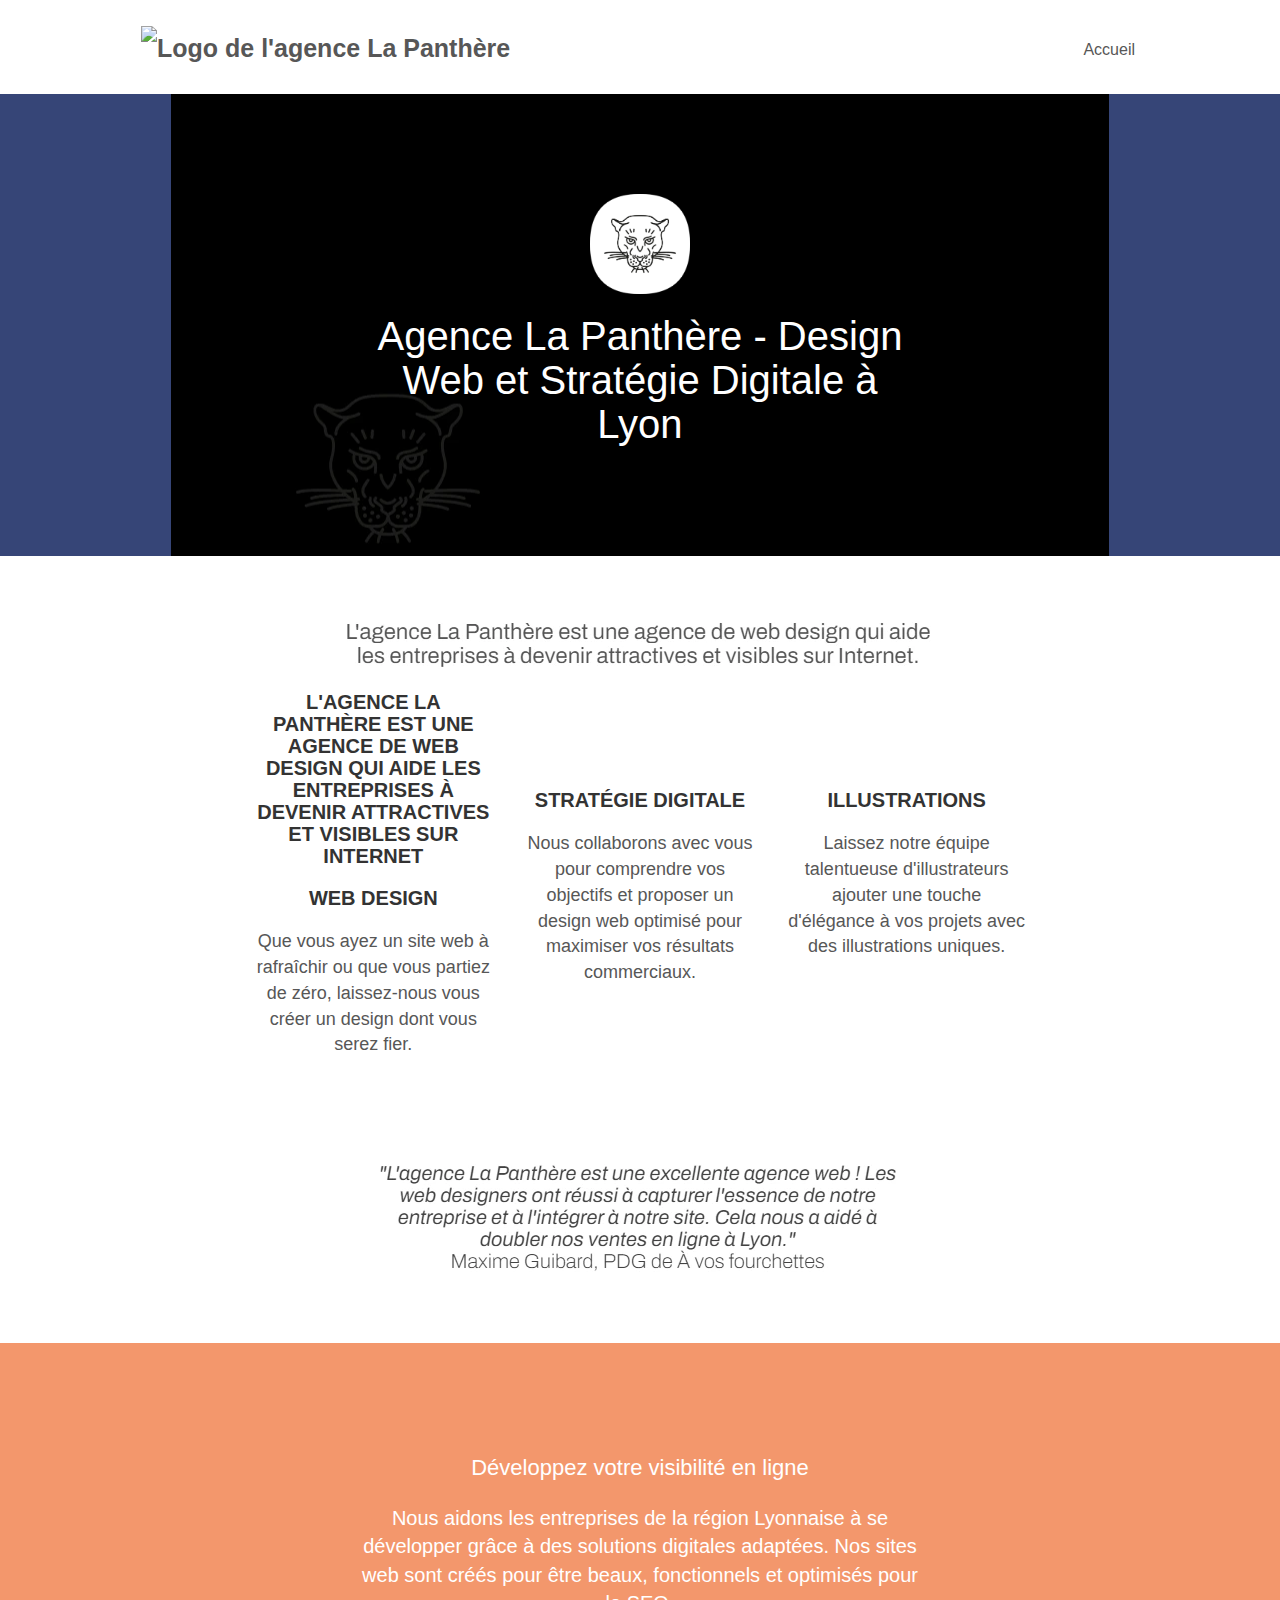
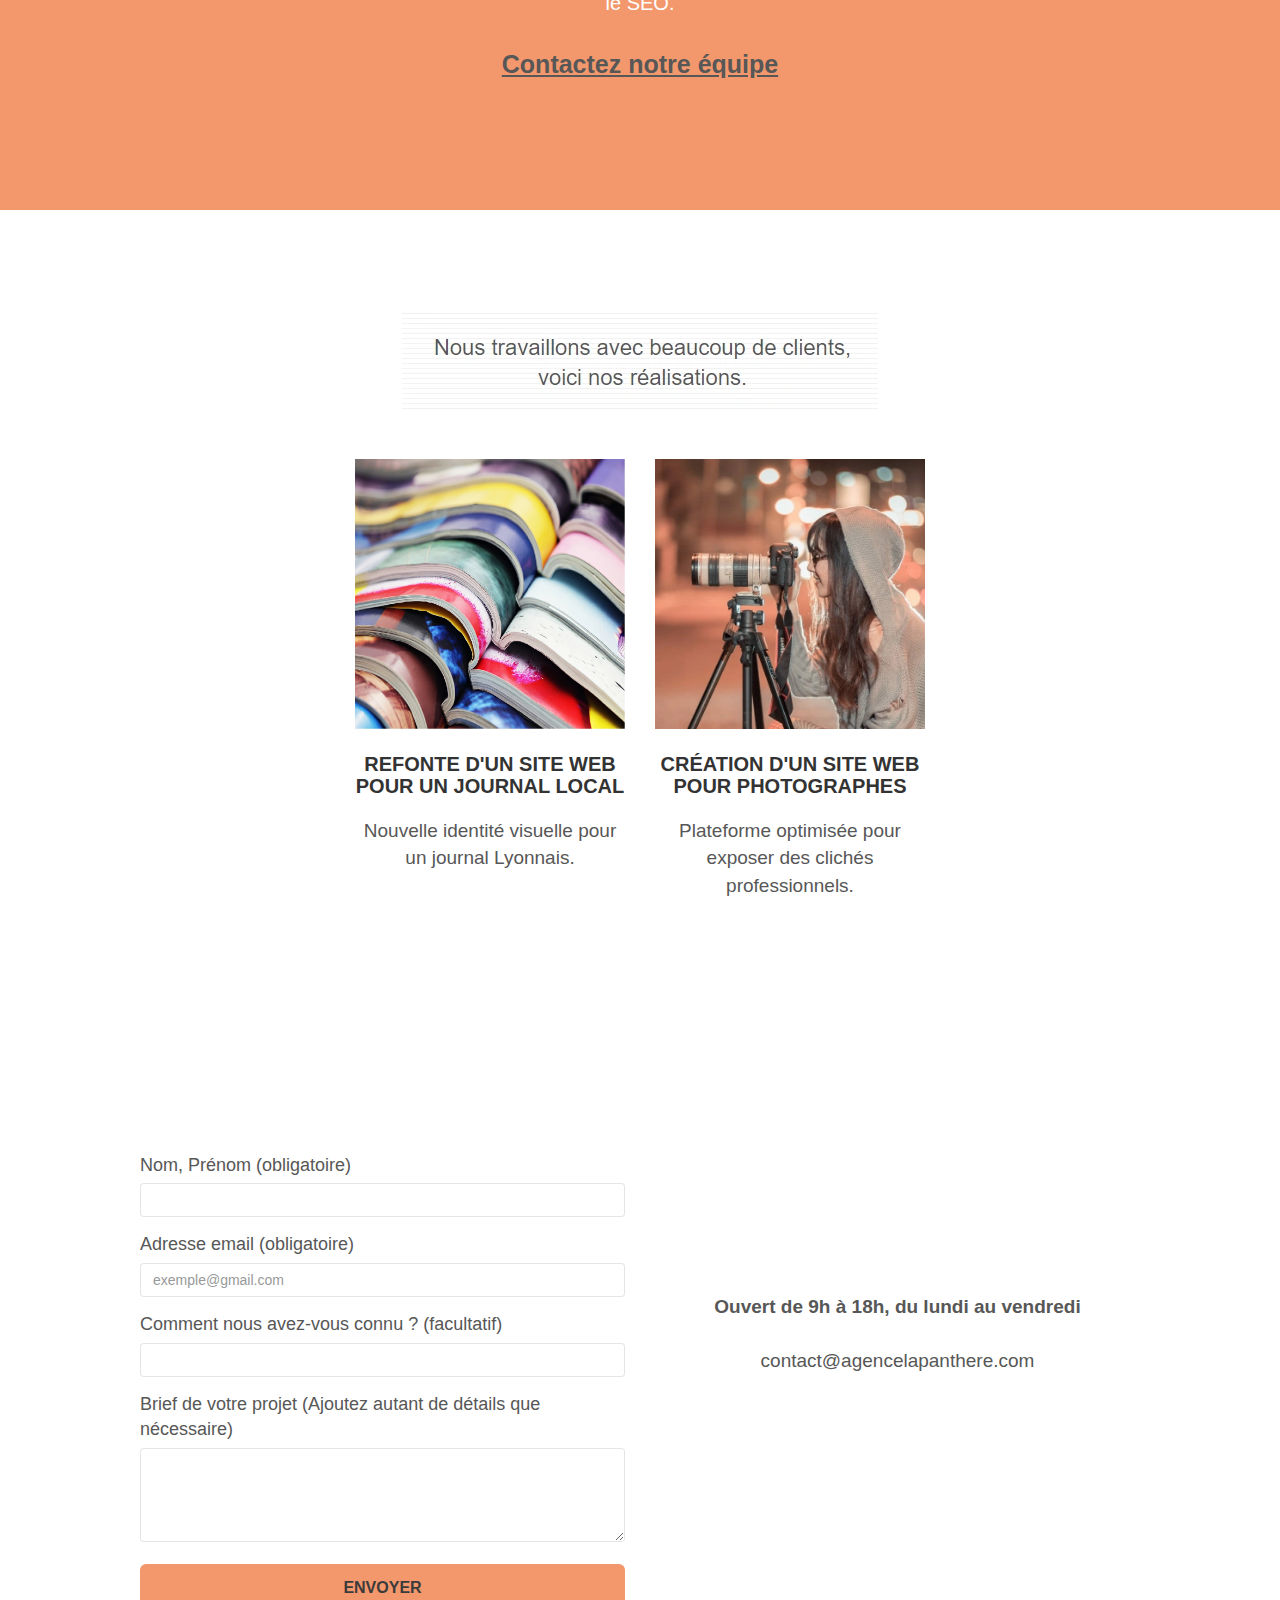
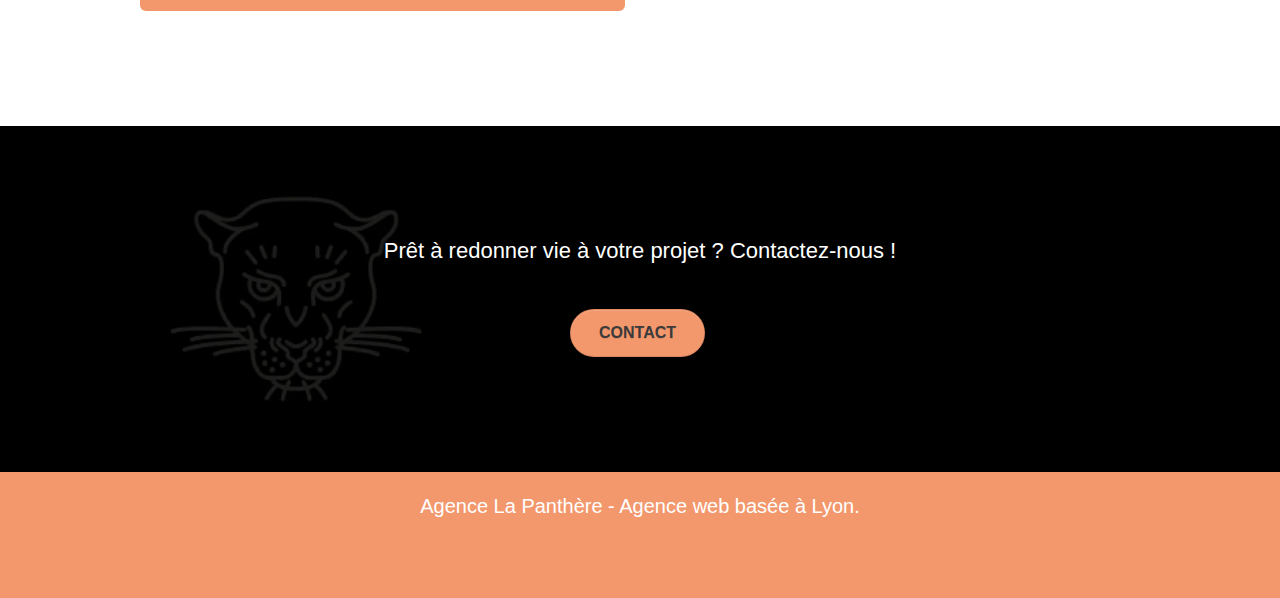
==== index.html @ 1d0b8274 "Update index.html" ====
<!doctype html>
<html lang="fr">
<head>
    <meta charset="utf-8">
    <meta name="keywords" content="web design, stratégie SEO, branding, UX/UI, création de sites web, agence web à Lyon">
    <meta name="description" content="Boostez votre visibilité en ligne avec l'agence La Panthère. Experts en web design, UX/UI et branding, nous créons des sites web sur mesure pour vous rendre attractif sur le web.">
    <meta name="viewport" content="width=device-width, initial-scale=1.0, viewport-fit=cover">
    <link rel="shortcut icon" type="image/png" href="favicon.png">

    
	<link rel="stylesheet" type="text/css" href="./css/bootstrap.css">
	<link rel="stylesheet" type="text/css" href="style.css">
	<link rel="stylesheet" type="text/css" href="./css/font-awesome.css">
	<link rel="stylesheet" type="text/css" href="./css/et-line.css">
	
    
	<script src="./js/jquery-2.1.0.js"></script>
	<script src="./js/bootstrap.js"></script>
	<script src="./js/blocs.js"></script>
	<script src="./js/jquery.touchSwipe.js" defer></script>
	<script src="./js/gmaps.js"></script>

    <title>Agence La Panthère - Design Web et Branding à Lyon | Stratégie SEO</title>

    <!-- Données structurées -->
    <script type="application/ld+json">
    {
      "@context": "https://schema.org",
      "@type": "Organization",
      "name": "Agence La Panthère",
      "url": "https://www.agencelapanthere.com",
      "logo": "https://www.agencelapanthere.com/logo.png",
      "sameAs": [
        "https://www.facebook.com/agencelapanthere",
        "https://www.twitter.com/agencelapanthere"
      ]
    }
    </script>

    <!-- Analytics -->

    <!-- Analytics END -->

</head>
<body>
<!-- Principal conteneur -->
<div class="page-container">
    
<!-- bloc-0 -->
<div class="bloc bgc-white l-bloc" id="bloc-0">
    <div class="container bloc-sm">
        <nav class="navbar row">
            <div class="navbar-header">
                <a class="navbar-brand" href="index.html">
                    <img src="img/agence-la-panthere-monochrome.svg" alt="Logo de l'agence La Panthère" height="40">
                </a>
                <button id="nav-toggle" type="button" class="ui-navbar-toggle navbar-toggle" data-toggle="collapse" data-target=".navbar-1" aria-label="Toggle navigation">
                    <span class="sr-only">Toggle navigation</span>
                    <span class="icon-bar"></span>
                    <span class="icon-bar"></span>
                    <span class="icon-bar"></span>
                </button>
            </div>
            <div class="collapse navbar-collapse navbar-1 special-dropdown-nav">
                <ul class="site-navigation nav navbar-nav">
                    <li><a href="index.html">Accueil</a></li>
                    <li></li>
                </ul>
            </div>
        </nav>
    </div>
</div>
<!-- bloc-0 END -->

<!-- bloc-1-presentation -->
<div class="bloc bgc-dark-slate-blue bg-banniere d-bloc bg-t-edge bloc-bg-texture texture-paper b-parallax" id="bloc-1-hero">
    <div class="container bloc-lg">
        <div class="row tight-width-whitespace">
            <div class="col-sm-12">
                <img src="img/logo.webp" class="center-block image-resize-mode" width="100" alt="Agence La Panthère, agence web paris, création logo paris">
                <h1 class="text-center hero-bloc-text tc-white">
                    Agence La Panthère - Design Web et Stratégie Digitale à Lyon
                </h1>
            </div>
        </div>
    </div>
</div>
<!-- bloc-1-presentation END -->

<!-- bloc-2-services -->
<div class="bloc bgc-white l-bloc" id="bloc-2-services">
    <div class="container bloc-md">
        <div class="row">
            <div class="col-sm-12 text-center">
                <img alt="agence web, web design lyon, stratégie digitale" src="img/title.webp">
            </div>
        </div>
        <div class="row voffset-lg med-width-whitespace">
            <div class="col-sm-4">
                <div class="text-center">
                     <h3 class="mg-md text-center">L'agence La Panthère est une agence de web design qui aide les entreprises à devenir attractives et visibles sur Internet</h3>
                </div>
                <h3 class="mg-md text-center">Web design</h3>
                <p class="text-center">
                    Que vous ayez un site web à rafraîchir ou que vous partiez de zéro, laissez-nous vous créer un design dont vous serez fier.
                </p>
            </div>
            <div class="col-sm-4">
                <div class="text-center">
                    <span class="et-icon-presentation sm-shadow icon-dark-slate-blue icons icon-lg"></span>
                </div>
                <h3 class="mg-md text-center">Stratégie Digitale</h3>
                <p class="text-center">
                    Nous collaborons avec vous pour comprendre vos objectifs et proposer un design web optimisé pour maximiser vos résultats commerciaux.
                </p>
            </div>
            <div class="col-sm-4">
                <div class="text-center">
                    <span class="et-icon-edit sm-shadow icon-dark-slate-blue icons icon-lg"></span>
                </div>
                <h3 class="mg-md text-center">Illustrations</h3>
                <p class="text-center">
                    Laissez notre équipe talentueuse d'illustrateurs ajouter une touche d'élégance à vos projets avec des illustrations uniques.
                </p>
            </div>
        </div>
        <div class="row voffset-lg voffset">
            <div class="col-xs-12 col-md-8 col-md-offset-2 text-center">
                <img alt="citation agence web design lyon" src="img/citation.webp">
            </div>
        </div>
    </div>
</div>
<!-- bloc-2-services END -->

<!-- bloc-3-what-i-do -->
<div class="bloc tc-white bgc-atomic-tangerine bg-presentation d-bloc bloc-bg-texture texture-paper b-parallax" id="bloc-3-what-i-do">
    <div class="container bloc-lg">
        <div class="row tight-width-whitespace black-background">
            <div class="col-sm-12">
                <h2 class="mg-md text-center tc-white">Développez votre visibilité en ligne</h2>
                <p class="text-center white">
                    Nous aidons les entreprises de la région Lyonnaise à se développer grâce à des solutions digitales adaptées. Nos sites web sont créés pour être beaux, fonctionnels et optimisés pour le SEO. <br><br><a class="ltc-white bold-link" href="contact-agence-web-lyon.html">Contactez notre équipe</a><br>
                </p>
            </div>
        </div>
    </div>
</div>
<!-- bloc-3-what-i-do END -->

<!-- bloc-4-portfolio -->
<div class="bloc bgc-white bg-repeat l-bloc" id="bloc-4-portfolio">
    <div class="container bloc-lg">
        <div class="row">
            <div class="col-sm-12 text-center">
                <img alt="web design lyon, stratégie web" src="img/title2.webp">
            </div>
        </div>
        <div class="row tight-width-whitespace portfolio-row">
            <div class="col-sm-6">
                <a href="#" data-lightbox="img/1.webp" data-gallery-id="gallery-1" data-caption="Refonte d'un site web pour un journal local" data-frame="snapshot-lb">
                    <img src="img/1.webp" alt="Refonte site web journal local Lyon" class="img-responsive portfolio-thumb">
                </a>
                <h3 class="mg-md text-center">Refonte d'un site web pour un journal local</h3>
                <p class="text-center">
                    Nouvelle identité visuelle pour un journal Lyonnais.
                </p>
            </div>
            <div class="col-sm-6">
                <a href="#" data-lightbox="img/2.webp" data-gallery-id="gallery-1" data-caption="Création d'un site web pour photographes" data-frame="snapshot-lb">
                    <img src="img/2.webp" class="img-responsive portfolio-thumb" alt="Création site web photographes Lyon">
                </a>
                <h3 class="mg-md text-center">Création d'un site web pour photographes</h3>
                <p class="text-center">
                    Plateforme optimisée pour exposer des clichés professionnels.
                </p>
            </div>
        </div>
    </div>
</div>
	<div class="bloc bgc-white l-bloc" id="bloc-7">
				<div class="container bloc-lg">
					<div class="row">
						<div class="col-sm-6">
							<form id="form_1">
								<div class="form-group">
									<label for="name">
										Nom, Prénom (obligatoire)
									</label>
									<input id="name" class="form-control" required />
								</div>
								<div class="form-group">
									<label for="email">
										Adresse email (obligatoire)
									</label>
									<input id="email" placeholder="exemple@gmail.com" class="form-control" type="email"
										required />
								</div>
								<div class="form-group">
									<label for="commentaires">
										Comment nous avez-vous connu ? (facultatif)
									</label>
									<input class="form-control" id="commentaires" type="text" required />
								</div>
								<div class="form-group">
									<label for="description_projet">
										Brief de votre projet (Ajoutez autant de détails que nécessaire)<br>
									</label><textarea id="description_projet" class="form-control" rows="4" cols="50"
										required></textarea>
								</div>
								<button class="bloc-button btn btn-lg btn-block cta-hero btn-atomic-tangerine"
									type="submit">
									Envoyer
								</button>
							</form>
						</div>
						<div class="col-sm-6">
							<p class="horaires">
								Ouvert de 9h à 18h, du lundi
								au vendredi<br><br> <a href="mailto:contact@agencelapanthere.com" class="mailto-fin">
									contact@agencelapanthere.com</a><br>
							</p>
						</div>
					</div>
				</div>
			</div>
		</main>
<!-- bloc-4-portfolio END -->

<!-- bloc-5-cta -->
<div class="bloc bgc-dark-slate-blue bg-banniere d-bloc bloc-bg-texture texture-paper" id="bloc-5-cta">
    <div class="container bloc-lg">
        <div class="row">
            <h2 class="mg-md text-center tc-white">Prêt à redonner vie à votre projet ? Contactez-nous !</h2>
            <div class="col-sm-12 text-center">
                <a href="contact-agence-web-lyon.html" class="btn btn-atomic-tangerine btn-clean btn-rd btn-lg cta-hero">Contact</a>
            </div>
        </div>
    </div>
</div>
<!-- bloc-5-cta END -->

<!-- Footer - bloc-8 -->
<div class="bloc bgc-atomic-tangerine d-bloc" id="bloc-8">
    <div class="container bloc-sm">
        <div class="row">
            <div class="col-sm-12">
                <p class="text-center white">
                    Agence La Panthère - Agence web basée à Lyon.<br>
                </p>
                <div class="row row-no-gutters social">
                    <div class="col-sm-3">
                        <div class="text-center">
                            <a class="social" href="https://twitter.com/agencelapanthere"><span class="fa fa-twitter icon-md"></span></a>
                        </div>
                    </div>
                    <div class="col-sm-3">
                        <div class="text-center">
                            <a class="social" href="https://www.facebook.com/agencelapanthere"><span class="fa fa-facebook icon-md"></span></a>
                        </div>
                    </div>
                    <div class="col-sm-3">
                        <div class="text-center">
                            <a class="social" href="https://www.instagram.com/agencelapanthere"><span class="fa fa-instagram icon-md"></span></a>
                        </div>
                    </div>
                    <div class="col-sm-3">
                        <div class="text-center">
                            <a class="social" href="https://www.dribbble.com/agencelapanthere"><span class="fa fa-dribbble icon-md"></span></a>
                        </div>
                    </div>
                </div>
            </div>
        </div>
    </div>
</div>
	
<!-- Footer - bloc-8 END -->

</div>
<!-- Principal conteneur END -->

</body>
</html>
---- style.css ----
body {
	margin: 0;
	padding: 0;
	background: #fff;
	overflow-x: hidden;
	-webkit-font-smoothing: antialiased;
	-moz-osx-font-smoothing: grayscale;
}

a,
button {
	transition: all 0.3s ease-in-out;
	outline: none !important;
}

a:hover {
	text-decoration: none;
	cursor: pointer;
}

.selector-for-some-widget {
	box-sizing: content-box;
}

.center-block {
	display: flex;
	justify-content: center;
	align-items: center;
}

#page-loading-blocs-notifaction {
	position: fixed;
	top: 0;
	bottom: 0;
	width: 100%;
	z-index: 100000;
	background: #ffffff url("img/pageload-spinner.gif") no-repeat center center;
}

.bloc {
	width: 100%;
	clear: both;
	background: 50% 50% no-repeat;
	padding: 0 50px;
	-webkit-background-size: cover;
	-moz-background-size: cover;
	-o-background-size: cover;
	background-size: cover;
	position: relative;
}

.bloc .container {
	padding-left: 0;
	padding-right: 0;
}

.bloc-lg {
	padding: 100px 50px;
}

.bloc-md {
	padding: 50px;
}

.bloc-sm {
	padding: 20px 50px;
}

.bg-center,
.bg-l-edge,
.bg-r-edge,
.bg-t-edge,
.bg-b-edge,
.bg-tl-edge,
.bg-bl-edge,
.bg-tr-edge,
.bg-br-edge,
.bg-repeat {
	-webkit-background-size: auto !important;
	-moz-background-size: auto !important;
	-o-background-size: auto !important;
	background-size: auto !important;
}

.bg-repeat {
	background: repeat;
}

.bg-t-edge {
	background: top no-repeat;
}

.bloc-bg-texture::before {
	content: "";
	background-size: 2px 2px;
	position: absolute;
	top: 0;
	bottom: 0;
	left: 0;
	right: 0;
}

.texture-paper::before {
	background: url("img/texture-paper.png");
	background-size: 280px 280px;
}

.b-parallax {
	background-attachment: fixed;
}

.d-bloc {
	color: rgba(255, 255, 255, 0.7);
}

.d-bloc button:hover {
	color: rgba(255, 255, 255, 0.9);
}

.d-bloc .icon-round,
.d-bloc .icon-square,
.d-bloc .icon-rounded,
.d-bloc .icon-semi-rounded-a,
.d-bloc .icon-semi-rounded-b {
	border-color: rgba(255, 255, 255, 0.9);
}

.d-bloc .divider-h span {
	border-color: rgba(255, 255, 255, 0.2);
}

.d-bloc .a-btn,
.d-bloc .navbar a,
.d-bloc .navbar-brand,
.d-bloc a .icon-sm,
.d-bloc a .icon-md,
.d-bloc a .icon-lg,
.d-bloc a .icon-xl,
.d-bloc h1 a,
.d-bloc h2 a,
.d-bloc h3 a,
.d-bloc h4 a,
.d-bloc h5 a,
.d-bloc h6 a,
.d-bloc p a {
	color: rgba(80, 60, 51, 1);
}

.d-bloc .a-btn:hover,
.d-bloc .navbar a:hover,
.d-bloc .navbar-brand:hover,
.d-bloc a:hover .icon-sm,
.d-bloc a:hover .icon-md,
.d-bloc a:hover .icon-lg,
.d-bloc a:hover .icon-xl,
.d-bloc h1 a:hover,
.d-bloc h2 a:hover,
.d-bloc h3 a:hover,
.d-bloc h4 a:hover,
.d-bloc h5 a:hover,
.d-bloc h6 a:hover,
.d-bloc p a:hover {
	color: rgba(255, 255, 255, 1);
}

.d-bloc .navbar-toggle .icon-bar {
	background: rgba(255, 255, 255, 1);
}

.d-bloc .btn-wire,
.d-bloc .btn-wire:hover {
	color: rgba(255, 255, 255, 1);
	border-color: rgba(255, 255, 255, 1);
}

.d-bloc .panel {
	color: rgba(0, 0, 0, 0.5);
}

.d-bloc .panel button:hover {
	color: rgba(0, 0, 0, 0.7);
}

.d-bloc .panel icon {
	border-color: rgba(0, 0, 0, 0.7);
}

.d-bloc .panel .divider-h span {
	border-color: rgba(0, 0, 0, 0.1);
}

.d-bloc .panel .a-btn {
	color: rgba(0, 0, 0, 0.6);
}

.d-bloc .panel .a-btn:hover {
	color: rgba(0, 0, 0, 1);
}

.d-bloc .panel .btn-wire,
.d-bloc .panel .btn-wire:hover {
	color: rgba(0, 0, 0, 0.7);
	border-color: rgba(0, 0, 0, 0.3);
}

.d-bloc .panel,
.l-bloc {
	color: rgba(0, 0, 0, 0.5);
}

.d-bloc .panel button:hover,
.l-bloc button:hover {
	color: rgba(0, 0, 0, 0.7);
}

.l-bloc .icon-round,
.l-bloc .icon-square,
.l-bloc .icon-rounded,
.l-bloc .icon-semi-rounded-a,
.l-bloc .icon-semi-rounded-b {
	border-color: rgba(0, 0, 0, 0.7);
}

.d-bloc .panel .divider-h span,
.l-bloc .divider-h span {
	border-color: rgba(0, 0, 0, 0.1);
}

.d-bloc .panel .a-btn,
.l-bloc .a-btn,
.l-bloc .navbar a,
.l-bloc .navbar-brand,
.l-bloc a .icon-sm,
.l-bloc a .icon-md,
.l-bloc a .icon-lg,
.l-bloc a .icon-xl,
.l-bloc h1 a,
.l-bloc h2 a,
.l-bloc h3 a,
.l-bloc h4 a,
.l-bloc h5 a,
.l-bloc h6 a,
.l-bloc p a {
	color: rgba(0, 0, 0, 0.6);
}

.d-bloc .panel .a-btn:hover,
.l-bloc .a-btn:hover,
.l-bloc .navbar a:hover,
.l-bloc .navbar-brand:hover,
.l-bloc a:hover .icon-sm,
.l-bloc a:hover .icon-md,
.l-bloc a:hover .icon-lg,
.l-bloc a:hover .icon-xl,
.l-bloc h1 a:hover,
.l-bloc h2 a:hover,
.l-bloc h3 a:hover,
.l-bloc h4 a:hover,
.l-bloc h5 a:hover,
.l-bloc h6 a:hover,
.l-bloc p a:hover {
	color: rgba(0, 0, 0, 1);
}

.l-bloc .navbar-toggle .icon-bar {
	color: rgba(0, 0, 0, 0.6);
}

.d-bloc .panel .btn-wire,
.d-bloc .panel .btn-wire:hover,
.l-bloc .btn-wire,
.l-bloc .btn-wire:hover {
	color: rgba(0, 0, 0, 0.7);
	border-color: rgba(0, 0, 0, 0.3);
}

.voffset {
	margin-top: 30px;
}

.voffset-lg {
	margin-top: 80px;
}

.row-no-gutters {
	margin-right: 0;
	margin-left: 0;
}

.row.row-no-gutters > [class^="col-"],
.row.row-no-gutters > [class*=" col-"] {
	padding-right: 0;
	padding-left: 0;
}

#bloc-1-hero h1 {
	font-size: 40px;
}

.navbar {
	margin-bottom: 0;
	z-index: 1;
}

.navbar-brand {
	height: auto;
	padding: 3px 15px;
	font-size: 25px;
	font-weight: normal;
	font-weight: 600;
	line-height: 44px;
}

.navbar-brand img {
	max-height: 200px;
	margin: 0 5px 0 0;
	display: inline;
}

.navbar-brand img[src$="svg"] {
	min-width: 100px;
}

.nav-center .navbar-brand img {
	margin: 0;
}

.navbar .nav {
	padding-top: 2px;
	margin-right: -16px;
	float: right;
	z-index: 1;
}

.nav > li {
	float: left;
	margin-top: 4px;
	font-size: 16px;
}

.navbar-nav .open .dropdown-menu > li > a {
	text-align: inherit;
}

.nav > li a:hover,
.nav > li a:focus {
	background: transparent;
}

.navbar-toggle {
	margin: 10px 10px 0 0;
	border: 0px;
}

.navbar-toggle:hover {
	background: transparent !important;
}

.navbar-toggle .icon-bar {
	background-color: rgba(0, 0, 0, 0.5);
	width: 26px;
}

.nav-invert .navbar .nav {
	float: left;
}

.nav-invert .navbar-header,
.nav-invert .navbar-brand {
	float: right;
	position: relative;
	z-index: 2;
}

@media (min-width: 768px) {
	.site-navigation {
		position: absolute;
		top: 50%;
		right: 20px;
		transform: translate(0, -50%);
		-webkit-transform: translateY(-50%);
	}
	.nav > li .dropdown-menu a,
	.nav > li .dropdown-menu a:hover {
		color: #484848;
	}
	.nav-invert .site-navigation {
		left: 0;
		right: 0;
	}
	.nav-center {
		text-align: center;
	}
	.nav-center .navbar-header {
		width: 100%;
	}
	.nav-center .navbar-header,
	.nav-center .navbar-brand,
	.nav-center .nav > li {
		float: none;
		display: inline-block;
	}
	.nav-center .site-navigation {
		position: relative;
		width: 100%;
		right: 0;
		margin-right: 0px;
		margin-top: 20px;
	}
	.nav-center.mini-nav .navbar-toggle {
		float: none;
		margin: 10px auto 0;
	}
}

.nav > li > .dropdown a {
	background: none !important;
	display: block;
	padding: 14px 15px;
}

nav .caret {
	margin: 0 5px;
}

.dropdown-menu .dropdown-menu {
	top: -8px;
	left: 100%;
}

.dropdown-menu .dropmenu-flow-right {
	top: 100%;
	left: 0;
	margin-left: -1px;
	border-top-left-radius: 0;
	border-top-right-radius: 0;
}

.dropdown-menu .dropdown span {
	border: 4px solid black;
	border-top-color: transparent;
	border-right-color: transparent;
	border-bottom-color: transparent;
	margin: 6px -5px 0 0 !important;
	float: right;
}

.mg-md {
	margin-top: 10px;
	margin-bottom: 20px;
}

.mg-lg {
	margin-top: 10px;
	margin-bottom: 40px;
}

.btn {
	margin: 0 5px 15px 0;
}

.btn.pull-right {
	margin: 0 0 5px 5px;
}

.btn-d,
.btn-d:hover,
.btn-d:focus {
	color: #fff;
	background: rgba(0, 0, 0, 0.3);
}

button {
	outline: none !important;
}

.btn-rd {
	border-radius: 40px;
}

.btn-clean {
	border: 1px solid rgba(0, 0, 0, 0.08);
	border-bottom-color: rgba(0, 0, 0, 0.1);
	text-shadow: 0 1px 0 rgba(0, 0, 1, 0.1);
	box-shadow: 0 1px 3px rgba(0, 0, 1, 0.25),
		inset 0 1px 0 0 rgba(255, 255, 255, 0.15);
}

.icon-md {
	font-size: 30px !important;
}

.icon-lg {
	font-size: 60px !important;
}

.sm-shadow {
	text-shadow: 0 1px 2px rgba(0, 0, 0, 0.3);
}

.panel-sq,
.panel-sq .panel-heading,
.panel-sq .panel-footer {
	border-radius: 0;
}

.panel-rd {
	border-radius: 30px;
}

.panel-rd .panel-heading {
	border-radius: 29px 29px 0 0;
}

.panel-rd .panel-footer {
	border-radius: 0 0 29px 29px;
}

.form-control {
	border-color: rgba(0, 0, 0, 0.1);
	box-shadow: none;
}

.scrollToTop {
	width: 40px;
	height: 40px;
	position: fixed;
	bottom: 20px;
	right: 20px;
	opacity: 0;
	z-index: 500;
	transition: all 0.3s ease-in-out;
}

.scrollToTop span {
	margin-top: 6px;
}

.showScrollTop {
	font-size: 14px;
	opacity: 1;
}

a[data-lightbox] {
	position: relative;
	display: block;
	text-align: center;
}

a[data-lightbox]:hover::before {
	content: "+";
	font-family: "HelveticaNeue-Light", "Helvetica Neue Light", "Helvetica Neue",
		Helvetica, Arial;
	font-size: 30px;
	width: 50px;
	height: 50px;
	margin-left: -25px;
	border-radius: 50%;
	background: rgba(0, 0, 0, 0.6);
	color: #fff;
	font-weight: 100;
	z-index: 1;
	position: absolute;
	top: 50%;
	left: 50%;
	transform: translateY(-50%);
	-webkit-transform: translateY(-50%);
}

a[data-lightbox]:hover img {
	opacity: 0.6;
	-webkit-animation-fill-mode: none;
	animation-fill-mode: none;
}

#lightbox-modal {
	display: flex;
	align-items: center;
}

#lightbox-modal .modal-dialog {
	width: 90%;
	max-width: 900px;
	margin: 0 auto 0;
}

#lightbox-modal .modal-dialog img {
	max-height: 90vh;
	width: 275px;
	height: 275px;
	margin: 0 auto;
}

.lightbox-caption {
	padding: 20px;
	color: #fff;
	background: rgba(0, 0, 0, 0.5);
	position: absolute;
	left: 15px;
	right: 15px;
	bottom: 5px;
}

.close-lightbox {
	color: #fff;
	font-size: 30px;
	position: absolute;
	top: 20px;
	right: 20px;
	z-index: 20;
	background: rgba(0, 0, 0, 0.5);
	border: none;
	line-height: 30px;
	padding: 0 9px 5px;
	opacity: 0.3;
}

.close-lightbox:hover,
.next-lightbox:hover,
.prev-lightbox:hover {
	opacity: 1;
	color: #fff;
}

.next-lightbox,
.prev-lightbox {
	font-size: 24px;
	color: rgba(255, 255, 255, 0.9);
	background: rgba(0, 0, 0, 0.5);
	transition: all 0.2s ease-in-out;
	position: absolute;
	top: 45%;
	z-index: 1;
	opacity: 0.4;
}

.next-lightbox {
	padding: 6px 13px 1px 10px;
	right: 13px;
}

.prev-lightbox {
	padding: 6px 13px 1px 10px;
	left: 13px;
}

.snapshot-lb .modal-body {
	padding-bottom: 45px;
}

.snapshot-lb .lightbox-caption {
	padding: 0;
	text-align: center;
	color: rgba(0, 0, 0, 0.5);
	background: none;
}

h1,
h2,
h3,
h4,
h5,
h6,
p,
label,
.btn,
a {
	font-family: "helvetica";
	font-weight: 400;
	color: #575757 !important;
}

.container {
	max-width: 1000px;
}

.hero-bloc-text {
	font-size: 38px;
}

.hero-bloc-text-sub {
	font-size: 36px;
}

.statement-bloc-text {
	line-height: 26px;
	font-style: italic;
	font-size: 20px;
	text-align: center;
	font-weight: lighter;
	max-width: 520px;
	margin: auto auto auto auto;
}

p {
	font-size: 18px;
}

.col-sm-6 p {
	font-size: 19px;
	text-align: center;
}

.col-sm-6 a:focus {
	border: 4px solid #f3976c;
	box-shadow: 5px 5px 5px #f3976c;
}

.col-sm-12 p {
	padding-bottom: 18px;
}

.col-sm-12 a:focus {
	border: 4px solid #000000;
	border-radius: 10px;
	box-shadow: 5px 5px 5px #000000;
}

.article-presse {
	font-size: 20px;
	font-style: italic;
	line-height: 20px;
	width: 80%;
	text-align: center;
	margin: auto;
}
.auteur-article {
	width: 70%;
	text-align: center;
	margin: auto;
}

.tight-width-whitespace {
	max-width: 600px;
	margin: auto auto auto auto;
}

.h1 {
	font-size: 27px;
	font-family: "Open Sans";
}

.cta-hero {
	margin-top: 22px;
	color: #ffffff !important;
	text-transform: uppercase;
	padding: 12px 28px 12px 28px;
	font-size: 16px;
	font-weight: 700;
}

.twitter,
.facebook,
.dribbble,
.instagram {
	display: flex;
	justify-content: center;
	align-items: center;
	flex-direction: column;
	margin: 14px auto;
}

h2 {
	font-size: 22px;
	line-height: 1.4em;
}

h3 {
	font-size: 20px;
	text-transform: uppercase;
	font-weight: 700;
	color: #333333 !important;
}

.med-width-whitespace {
	max-width: 800px;
	margin: auto auto auto auto;
	box-shadow: 0px 0px 0px #000000;
}

h1 {
	color: #333333 !important;
}

h4 {
	color: #333333 !important;
}

.icons {
	margin-bottom: 14px;
	margin-top: 24px;
}

.white {
	color: #ffffff !important;
}

.black {
	color: #000000 !important;
}

.dark_grey {
	color: #333333 !important;
}

.intro-rea {
	font-size: 20px;
}

.portfolio-thumb {
	margin: auto;
	margin-bottom: 24px;
}

.portfolio-row {
	margin-bottom: 44px;
	margin-top: 50px;
}

.avatar {
	box-shadow: 0px 4px 9px rgba(0, 0, 0, 0.3);
}

.bold-link {
	font-weight: 900;
	font-size: 25px;
	text-decoration: underline !important;
}

.bgc-white {
	background-color: #ffffff;
}

.bgc-dark-slate-blue {
	background-color: #364577;
}

.bgc-atomic-tangerine {
	background-color: #f3976c;
}

.tc-white {
	color: #ffffff !important;
}

.tc-black {
	color: #000000 !important;
}

.btn-atomic-tangerine {
	background: #f3976c;
	color: #3b3b3b !important;
}

.btn-atomic-tangerine:hover {
	background: #c27956 !important;
	color: #ffffff !important;
}

.btn-atomic-tangerine:focus {
	background: #c27956 !important;
	color: #ffffff !important;
}

.ltc-black {
	color: #000000 !important;
}

.ltc-white:hover {
	color: #cccccc !important;
}

.ltc-atomic-tangerine {
	color: #f3976c !important;
}

.ltc-atomic-tangerine:hover {
	color: #c27956 !important;
}

.icon-dark-slate-blue {
	color: #364577 !important;
	border-color: #364577 !important;
}

.bg-dots-bg {
	background-image: url("img/dots-bg.png");
}

.bg-lines-h2-bg {
	background-image: url("img/lines-h2-bg.png");
}

.bg-banniere {
	background-image: url("img/agence-la-panthere.webp");
}

.bg-presentation {
	background-image: url("img/image-de-presentation.webp");
}

@media (max-width: 1024px) {
	.bloc {
		padding-left: 20px;
		padding-right: 20px;
	}
	.bloc.full-width-bloc,
	.bloc-tile-2.full-width-bloc .container,
	.bloc-tile-3.full-width-bloc .container,
	.bloc-tile-4.full-width-bloc .container {
		padding-left: 0;
		padding-right: 0;
	}
}

@media (max-width: 992px) and (min-width: 768px) {
	.navbar .nav {
		max-width: 80%;
	}
	.nav-center.navbar .nav {
		max-width: 100%;
	}
}

@media only screen and (min-width: 768px) and (max-width: 1024px) and (orientation: landscape) {
	.b-parallax {
		background-attachment: scroll;
	}
}

@media only screen and (min-width: 1024px) and (max-width: 1366px) and (-webkit-min-device-pixel-ratio: 1.5) {
	.b-parallax {
		background-attachment: scroll;
	}
}

@media (max-width: 991px) {
	.container {
		width: 100%;
	}
	.b-parallax {
		background-attachment: scroll;
	}
	.page-container,
	#hero-bloc {
		overflow-x: hidden;
		position: relative;
	}
	.bloc-group,
	.bloc-group .bloc {
		display: block;
		width: 100%;
	}
	.bloc-fill-screen .fill-bloc-top-edge,
	.bloc-fill-screen .fill-bloc-bottom-edge {
		padding: 0 20px;
	}
}

@media (max-width: 767px) {
	.page-container {
		overflow-x: hidden;
		position: relative;
	}
	h1,
	h2,
	h3,
	h4,
	h5,
	h6,
	p,
	#disqus_thread {
		padding-left: 10px !important;
		padding-right: 10px !important;
	}
	.b-parallax {
		background-attachment: scroll;
	}
	.navbar .nav {
		padding-top: 0;
		border-top: 1px solid rgba(0, 0, 0, 0.2);
		float: none !important;
	}
	.navbar.row {
		margin-left: 0;
		margin-right: 0;
	}
	.site-navigation {
		position: inherit;
		transform: none;
		-webkit-transform: none;
		-ms-transform: none;
	}
	.nav > li {
		margin-top: 0;
		border-bottom: 1px solid rgba(0, 0, 0, 0.1);
		background: rgba(0, 0, 0, 0.05);
		text-align: left;
		padding-left: 15px;
		width: 100%;
	}
	.nav > li:hover {
		background: rgba(0, 0, 0, 0.08);
	}
	.dropdown .dropdown a .caret {
		float: none;
		margin: 5px 0 0 10px !important;
		border: 4px solid black;
		border-bottom-color: transparent;
		border-right-color: transparent;
		border-left-color: transparent;
	}
	#hero-bloc .navbar .nav {
		background: rgba(0, 0, 0, 0.8);
	}
	#hero-bloc .navbar .nav a {
		color: rgba(255, 255, 255, 0.6);
	}
	.hero {
		padding: 50px 0;
	}
	.hero-nav {
		left: -1px;
		right: -1px;
	}
	.navbar-collapse {
		padding: 0;
		overflow-x: hidden;
		-webkit-box-shadow: none;
		box-shadow: none;
	}
	.navbar-brand img {
		max-height: 40px;
		width: auto;
	}
	.nav-invert .navbar-header {
		float: none;
		width: 100%;
	}
	.nav-invert .navbar-toggle {
		float: left;
		margin-left: 10px;
	}
	.bloc {
		padding-left: 0;
		padding-right: 0;
	}
	.bloc-xxl,
	.bloc-xl,
	.bloc-lg {
		padding: 40px 0;
	}
	.bloc-sm,
	.bloc-md {
		padding-left: 0;
		padding-right: 0;
	}
	.bloc-tile-2 .container,
	.bloc-tile-3 .container,
	.bloc-tile-4 .container,
	.bloc-fill-screen .fill-bloc-top-edge,
	.bloc-fill-screen .fill-bloc-bottom-edge {
		padding-left: 0;
		padding-right: 0;
	}
	.a-block {
		padding: 0 10px;
	}
	.btn-dwn {
		display: none;
	}
	.voffset {
		margin-top: 5px;
	}
	.voffset-md {
		margin-top: 20px;
	}
	.voffset-lg {
		margin-top: 30px;
	}
	form {
		padding: 5px;
	}
	.close-lightbox {
		display: inline-block;
	}
	.blocsapp-device-iphone5 {
		background-size: 216px 425px;
		padding-top: 60px;
		width: 216px;
		height: 425px;
	}
	.blocsapp-device-iphone5 img {
		width: 180px;
		height: 320px;
	}
}

@media (max-width: 400px) {
	.bloc {
		padding-left: 0;
		padding-right: 0;
	}
}

@media (max-width: 767px) {
	.bloc-mob-center-text {
		text-align: center;
	}
}
---- css/et-line.css ----
@font-face {
    font-family: et-line;
    src: url(../fonts/et-line.eot);
    src: url(../fonts/et-line.eot?#iefix) format('embedded-opentype'), url(../fonts/et-line.woff) format('woff'), url(../fonts/et-line.ttf) format('truetype'), url(../fonts/et-line.svg#et-line) format('svg');
    font-weight: 400;
    font-style: normal
}

.et-icon-adjustments,
.et-icon-alarmclock,
.et-icon-anchor,
.et-icon-aperture,
.et-icon-attachment,
.et-icon-bargraph,
.et-icon-basket,
.et-icon-beaker,
.et-icon-bike,
.et-icon-book-open,
.et-icon-briefcase,
.et-icon-browser,
.et-icon-calendar,
.et-icon-camera,
.et-icon-caution,
.et-icon-chat,
.et-icon-circle-compass,
.et-icon-clipboard,
.et-icon-clock,
.et-icon-cloud,
.et-icon-compass,
.et-icon-desktop,
.et-icon-dial,
.et-icon-document,
.et-icon-documents,
.et-icon-download,
.et-icon-dribbble,
.et-icon-edit,
.et-icon-envelope,
.et-icon-expand,
.et-icon-facebook,
.et-icon-flag,
.et-icon-focus,
.et-icon-gears,
.et-icon-genius,
.et-icon-gift,
.et-icon-global,
.et-icon-globe,
.et-icon-googleplus,
.et-icon-grid,
.et-icon-happy,
.et-icon-hazardous,
.et-icon-heart,
.et-icon-hotairballoon,
.et-icon-hourglass,
.et-icon-key,
.et-icon-laptop,
.et-icon-layers,
.et-icon-lifesaver,
.et-icon-lightbulb,
.et-icon-linegraph,
.et-icon-linkedin,
.et-icon-lock,
.et-icon-magnifying-glass,
.et-icon-map,
.et-icon-map-pin,
.et-icon-megaphone,
.et-icon-mic,
.et-icon-mobile,
.et-icon-newspaper,
.et-icon-notebook,
.et-icon-paintbrush,
.et-icon-paperclip,
.et-icon-pencil,
.et-icon-phone,
.et-icon-picture,
.et-icon-pictures,
.et-icon-piechart,
.et-icon-presentation,
.et-icon-pricetags,
.et-icon-printer,
.et-icon-profile-female,
.et-icon-profile-male,
.et-icon-puzzle,
.et-icon-quote,
.et-icon-recycle,
.et-icon-refresh,
.et-icon-ribbon,
.et-icon-rss,
.et-icon-sad,
.et-icon-scissors,
.et-icon-scope,
.et-icon-search,
.et-icon-shield,
.et-icon-speedometer,
.et-icon-strategy,
.et-icon-streetsign,
.et-icon-tablet,
.et-icon-target,
.et-icon-telescope,
.et-icon-toolbox,
.et-icon-tools,
.et-icon-tools-2,
.et-icon-trophy,
.et-icon-tumblr,
.et-icon-twitter,
.et-icon-upload,
.et-icon-video,
.et-icon-wallet,
.et-icon-wine {
    font-family: et-line;
    speak: none;
    font-style: normal;
    font-weight: 400;
    font-variant: normal;
    text-transform: none;
    line-height: 1;
    -webkit-font-smoothing: antialiased;
    -moz-osx-font-smoothing: grayscale;
    display: inline-block
}

.et-icon-mobile:before {
    content: "\e000"
}

.et-icon-laptop:before {
    content: "\e001"
}

.et-icon-desktop:before {
    content: "\e002"
}

.et-icon-tablet:before {
    content: "\e003"
}

.et-icon-phone:before {
    content: "\e004"
}

.et-icon-document:before {
    content: "\e005"
}

.et-icon-documents:before {
    content: "\e006"
}

.et-icon-search:before {
    content: "\e007"
}

.et-icon-clipboard:before {
    content: "\e008"
}

.et-icon-newspaper:before {
    content: "\e009"
}

.et-icon-notebook:before {
    content: "\e00a"
}

.et-icon-book-open:before {
    content: "\e00b"
}

.et-icon-browser:before {
    content: "\e00c"
}

.et-icon-calendar:before {
    content: "\e00d"
}

.et-icon-presentation:before {
    content: "\e00e"
}

.et-icon-picture:before {
    content: "\e00f"
}

.et-icon-pictures:before {
    content: "\e010"
}

.et-icon-video:before {
    content: "\e011"
}

.et-icon-camera:before {
    content: "\e012"
}

.et-icon-printer:before {
    content: "\e013"
}

.et-icon-toolbox:before {
    content: "\e014"
}

.et-icon-briefcase:before {
    content: "\e015"
}

.et-icon-wallet:before {
    content: "\e016"
}

.et-icon-gift:before {
    content: "\e017"
}

.et-icon-bargraph:before {
    content: "\e018"
}

.et-icon-grid:before {
    content: "\e019"
}

.et-icon-expand:before {
    content: "\e01a"
}

.et-icon-focus:before {
    content: "\e01b"
}

.et-icon-edit:before {
    content: "\e01c"
}

.et-icon-adjustments:before {
    content: "\e01d"
}

.et-icon-ribbon:before {
    content: "\e01e"
}

.et-icon-hourglass:before {
    content: "\e01f"
}

.et-icon-lock:before {
    content: "\e020"
}

.et-icon-megaphone:before {
    content: "\e021"
}

.et-icon-shield:before {
    content: "\e022"
}

.et-icon-trophy:before {
    content: "\e023"
}

.et-icon-flag:before {
    content: "\e024"
}

.et-icon-map:before {
    content: "\e025"
}

.et-icon-puzzle:before {
    content: "\e026"
}

.et-icon-basket:before {
    content: "\e027"
}

.et-icon-envelope:before {
    content: "\e028"
}

.et-icon-streetsign:before {
    content: "\e029"
}

.et-icon-telescope:before {
    content: "\e02a"
}

.et-icon-gears:before {
    content: "\e02b"
}

.et-icon-key:before {
    content: "\e02c"
}

.et-icon-paperclip:before {
    content: "\e02d"
}

.et-icon-attachment:before {
    content: "\e02e"
}

.et-icon-pricetags:before {
    content: "\e02f"
}

.et-icon-lightbulb:before {
    content: "\e030"
}

.et-icon-layers:before {
    content: "\e031"
}

.et-icon-pencil:before {
    content: "\e032"
}

.et-icon-tools:before {
    content: "\e033"
}

.et-icon-tools-2:before {
    content: "\e034"
}

.et-icon-scissors:before {
    content: "\e035"
}

.et-icon-paintbrush:before {
    content: "\e036"
}

.et-icon-magnifying-glass:before {
    content: "\e037"
}

.et-icon-circle-compass:before {
    content: "\e038"
}

.et-icon-linegraph:before {
    content: "\e039"
}

.et-icon-mic:before {
    content: "\e03a"
}

.et-icon-strategy:before {
    content: "\e03b"
}

.et-icon-beaker:before {
    content: "\e03c"
}

.et-icon-caution:before {
    content: "\e03d"
}

.et-icon-recycle:before {
    content: "\e03e"
}

.et-icon-anchor:before {
    content: "\e03f"
}

.et-icon-profile-male:before {
    content: "\e040"
}

.et-icon-profile-female:before {
    content: "\e041"
}

.et-icon-bike:before {
    content: "\e042"
}

.et-icon-wine:before {
    content: "\e043"
}

.et-icon-hotairballoon:before {
    content: "\e044"
}

.et-icon-globe:before {
    content: "\e045"
}

.et-icon-genius:before {
    content: "\e046"
}

.et-icon-map-pin:before {
    content: "\e047"
}

.et-icon-dial:before {
    content: "\e048"
}

.et-icon-chat:before {
    content: "\e049"
}

.et-icon-heart:before {
    content: "\e04a"
}

.et-icon-cloud:before {
    content: "\e04b"
}

.et-icon-upload:before {
    content: "\e04c"
}

.et-icon-download:before {
    content: "\e04d"
}

.et-icon-target:before {
    content: "\e04e"
}

.et-icon-hazardous:before {
    content: "\e04f"
}

.et-icon-piechart:before {
    content: "\e050"
}

.et-icon-speedometer:before {
    content: "\e051"
}

.et-icon-global:before {
    content: "\e052"
}

.et-icon-compass:before {
    content: "\e053"
}

.et-icon-lifesaver:before {
    content: "\e054"
}

.et-icon-clock:before {
    content: "\e055"
}

.et-icon-aperture:before {
    content: "\e056"
}

.et-icon-quote:before {
    content: "\e057"
}

.et-icon-scope:before {
    content: "\e058"
}

.et-icon-alarmclock:before {
    content: "\e059"
}

.et-icon-refresh:before {
    content: "\e05a"
}

.et-icon-happy:before {
    content: "\e05b"
}

.et-icon-sad:before {
    content: "\e05c"
}

.et-icon-facebook:before {
    content: "\e05d"
}

.et-icon-twitter:before {
    content: "\e05e"
}

.et-icon-googleplus:before {
    content: "\e05f"
}

.et-icon-rss:before {
    content: "\e060"
}

.et-icon-tumblr:before {
    content: "\e061"
}

.et-icon-linkedin:before {
    content: "\e062"
}

.et-icon-dribbble:before {
    content: "\e063"
}
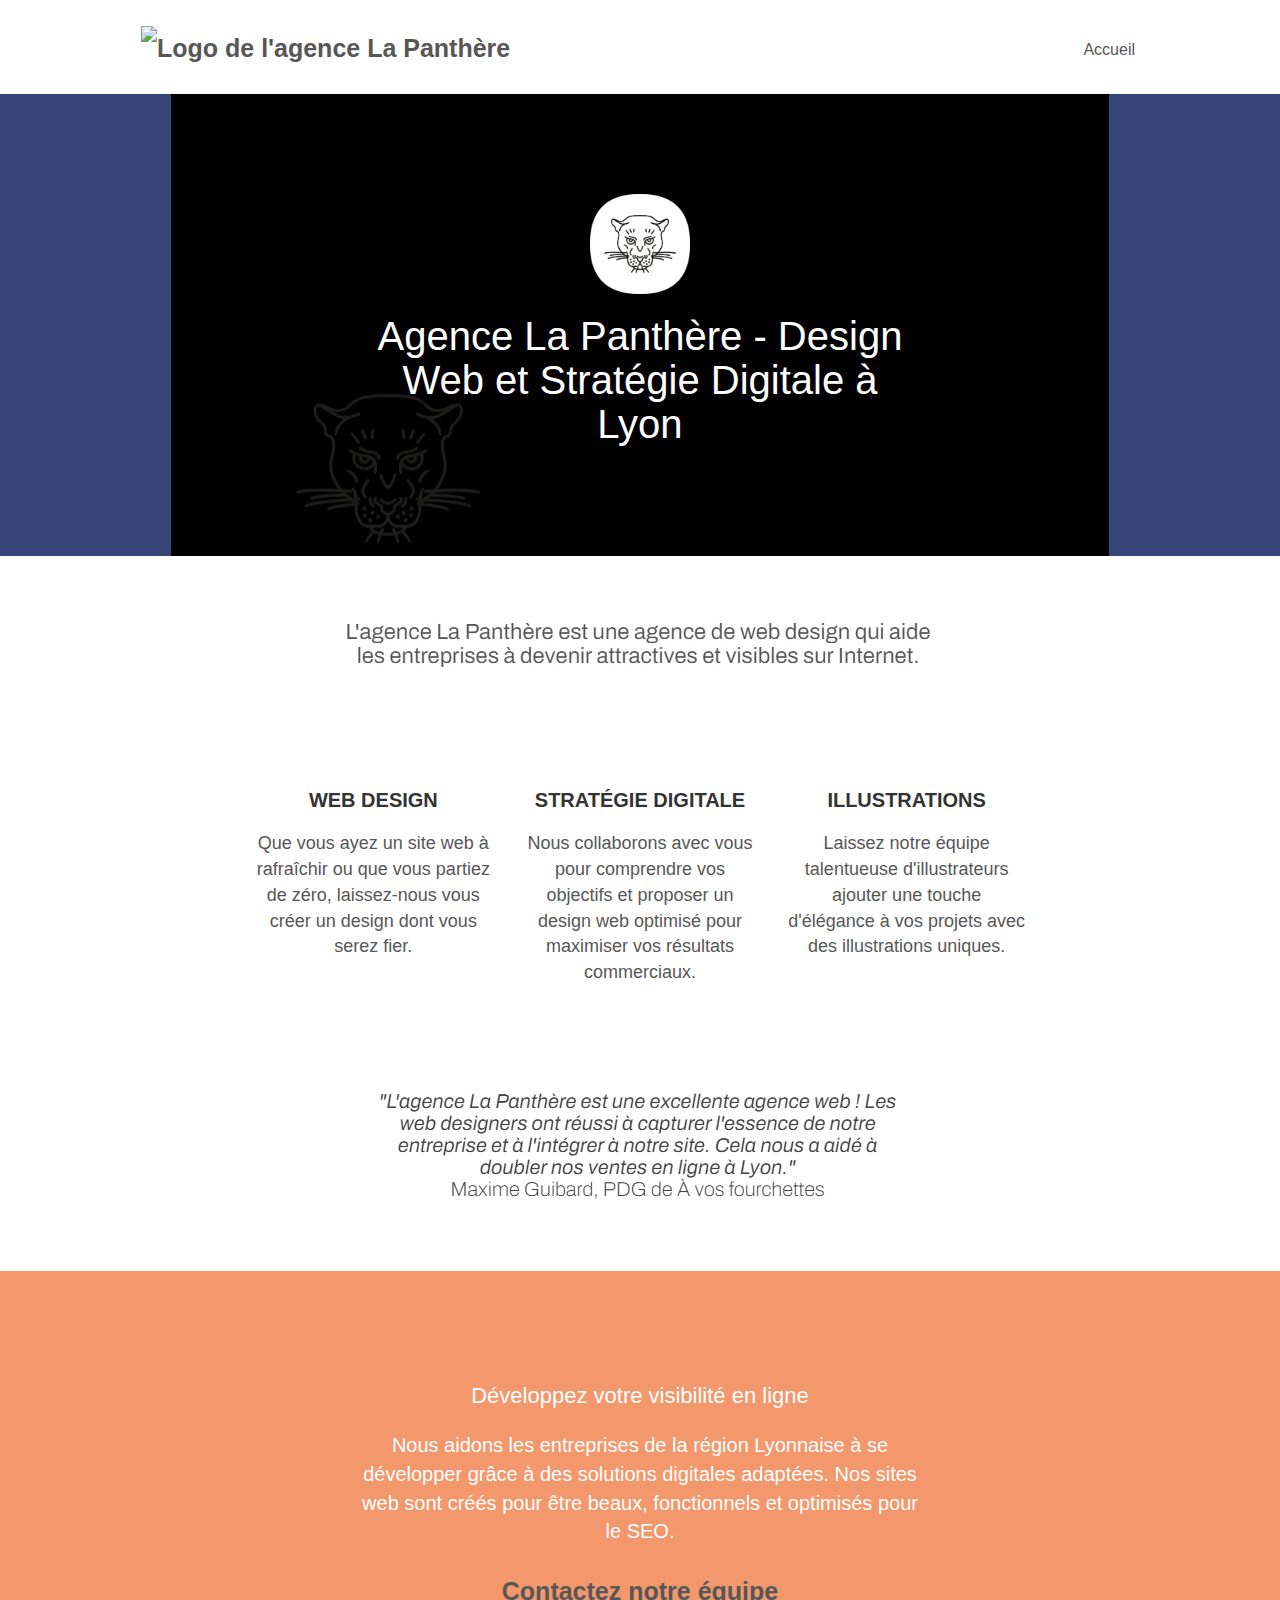
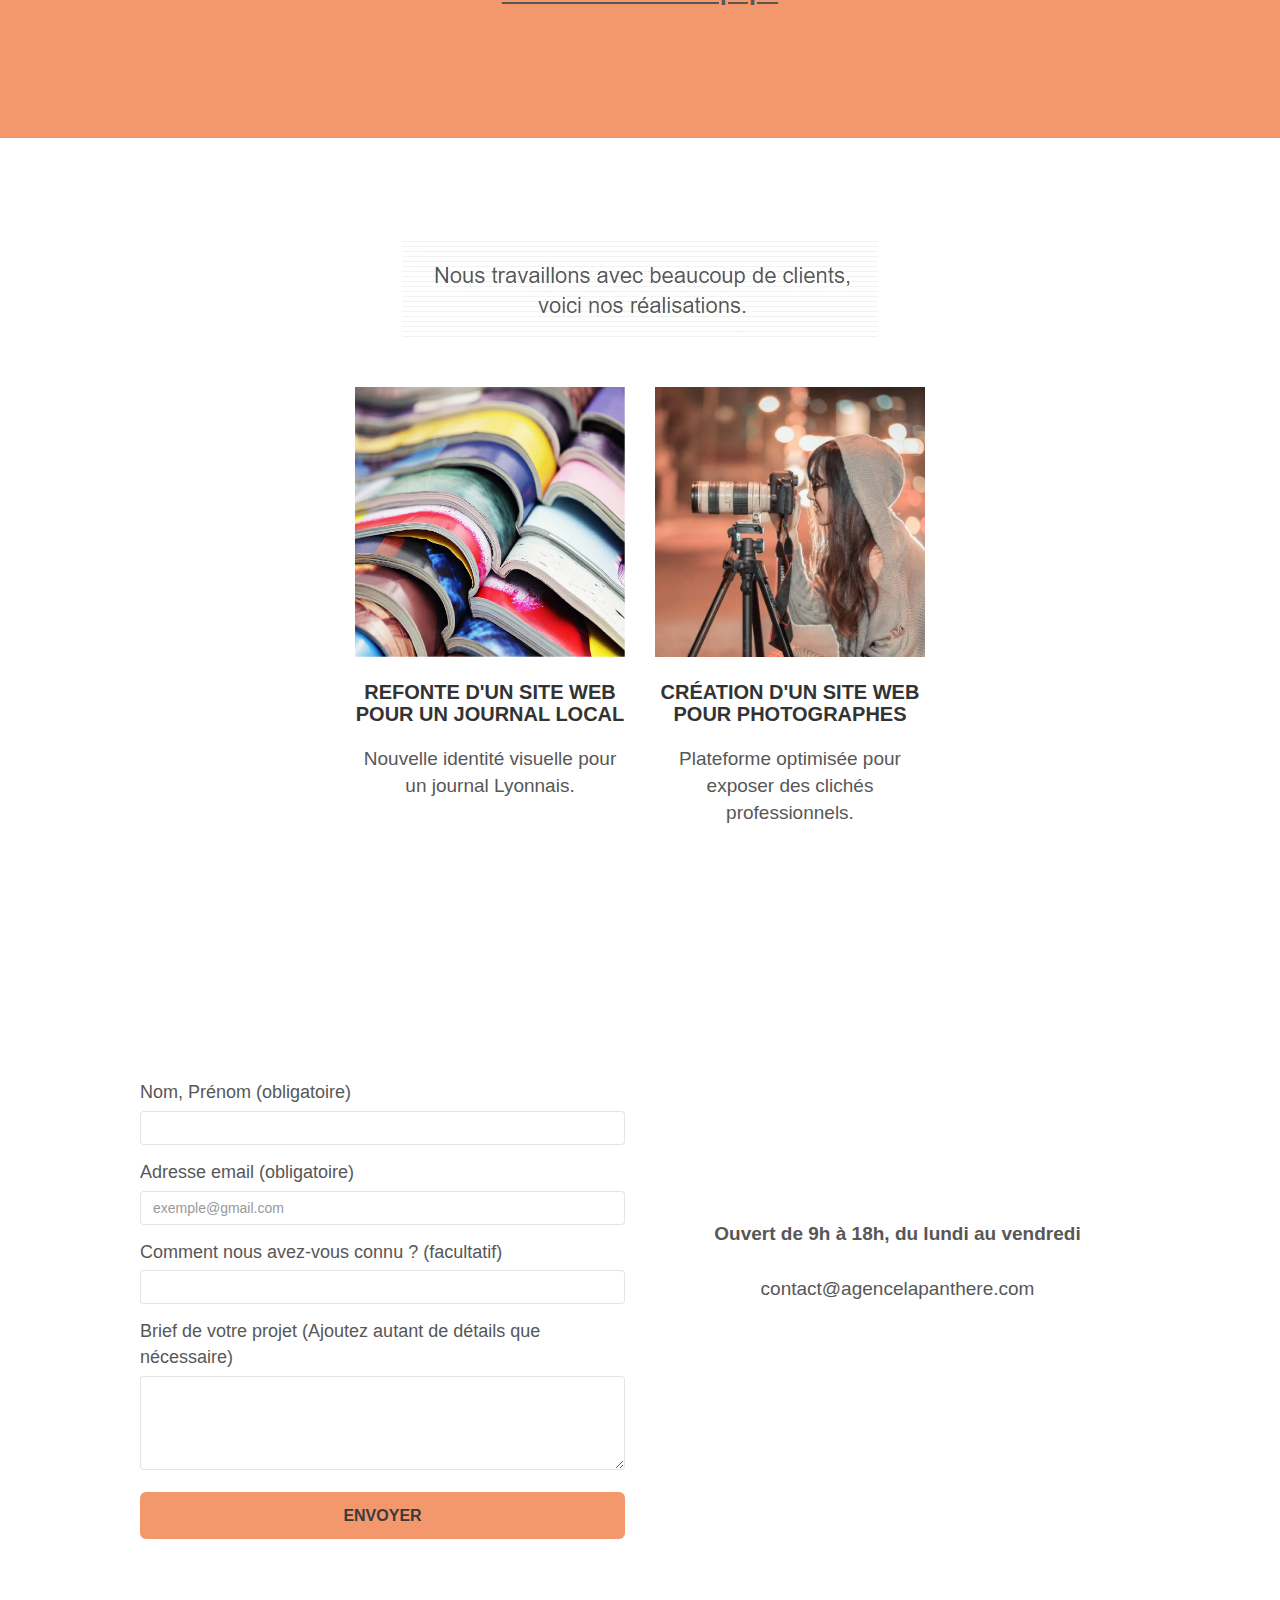
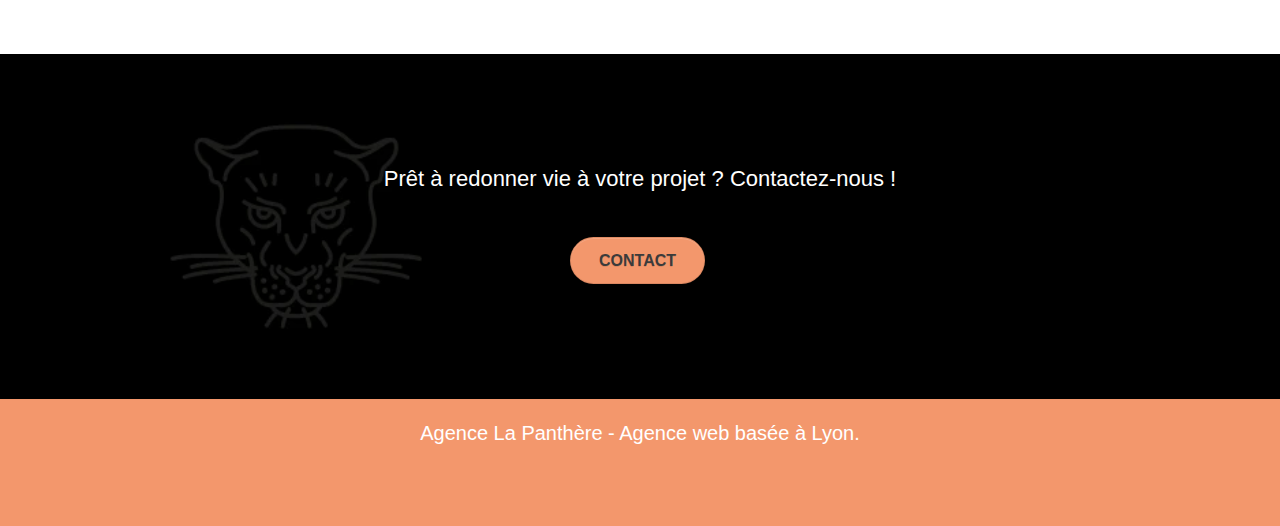
==== commit 7d1d5ddb: "Update index.html" ====
--- a/index.html
+++ b/index.html
@@ -98,7 +98,7 @@
         <div class="row voffset-lg med-width-whitespace">
             <div class="col-sm-4">
                 <div class="text-center">
-                     <h3 class="mg-md text-center">L'agence La Panthère est une agence de web design qui aide les entreprises à devenir attractives et visibles sur Internet</h3>
+                     <span class="et-icon-browser sm-shadow icon-dark-slate-blue icons icon-lg"></span>
                 </div>
                 <h3 class="mg-md text-center">Web design</h3>
                 <p class="text-center">
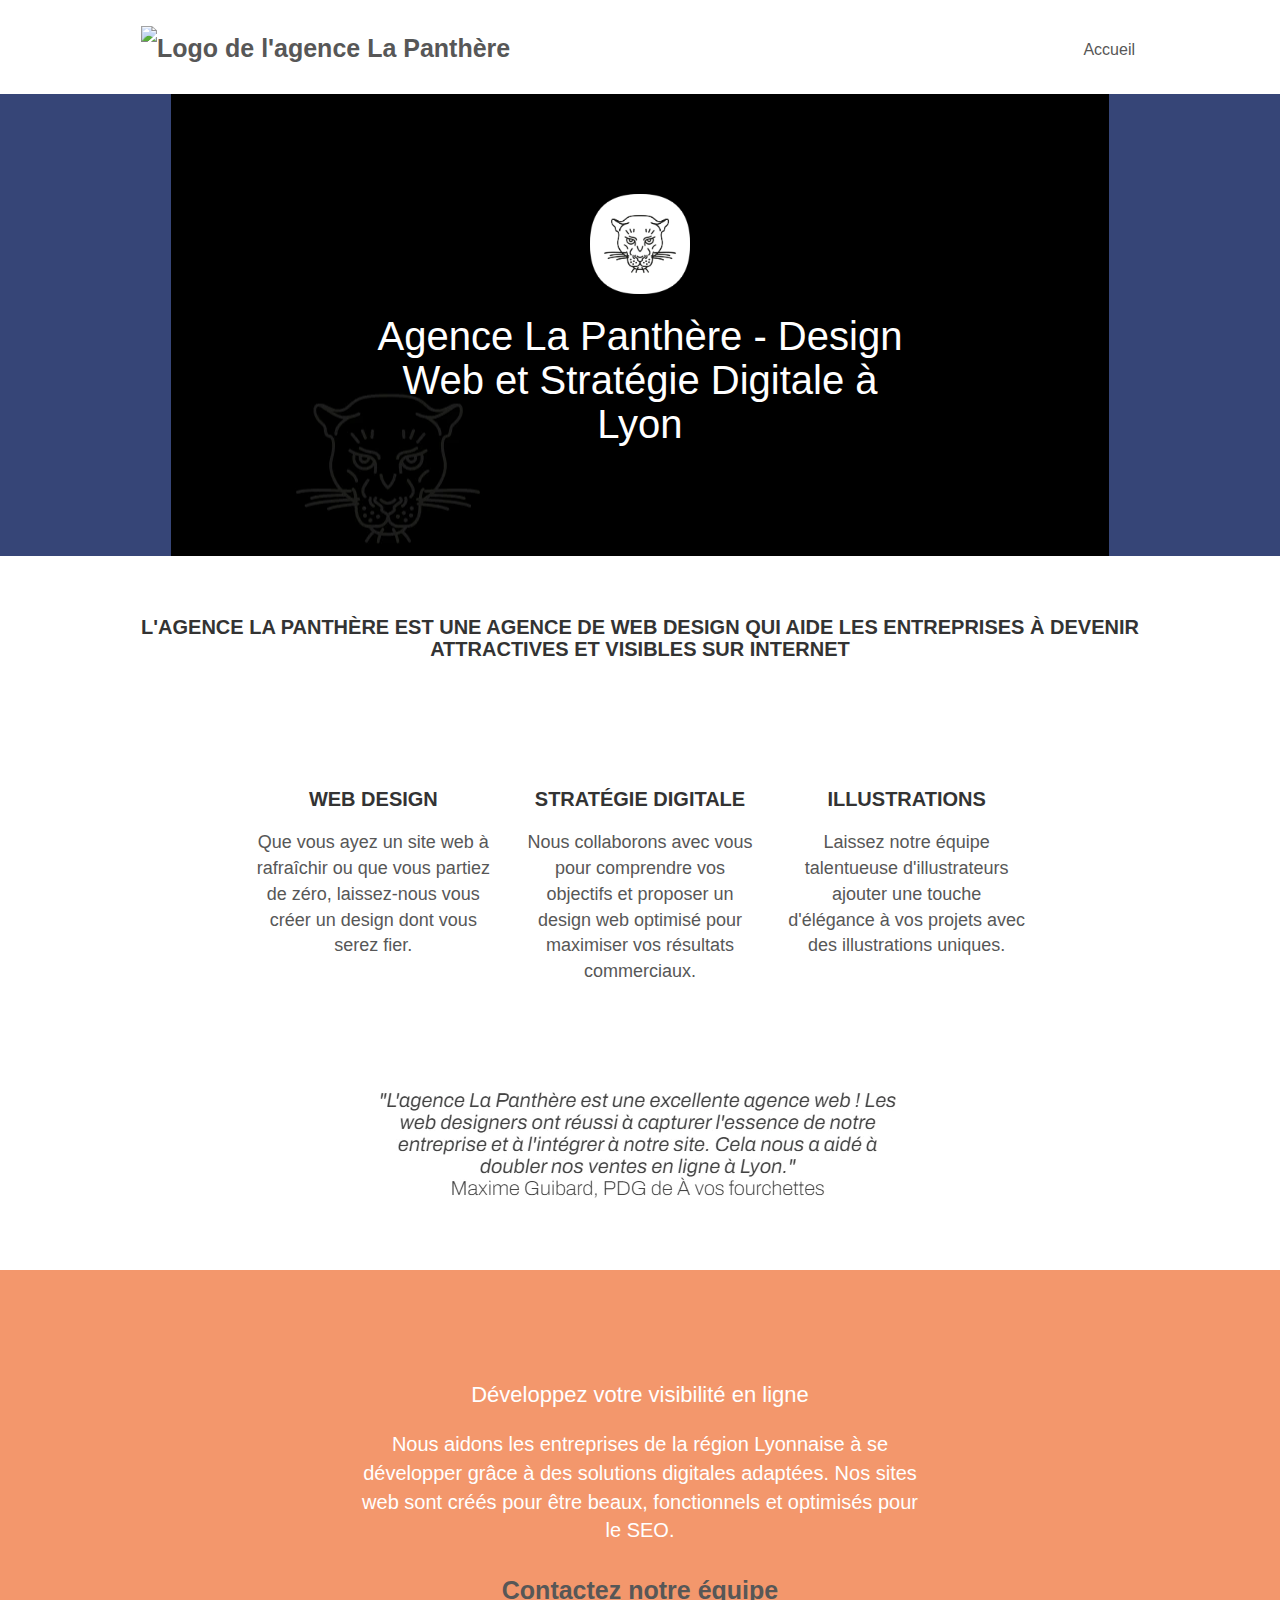
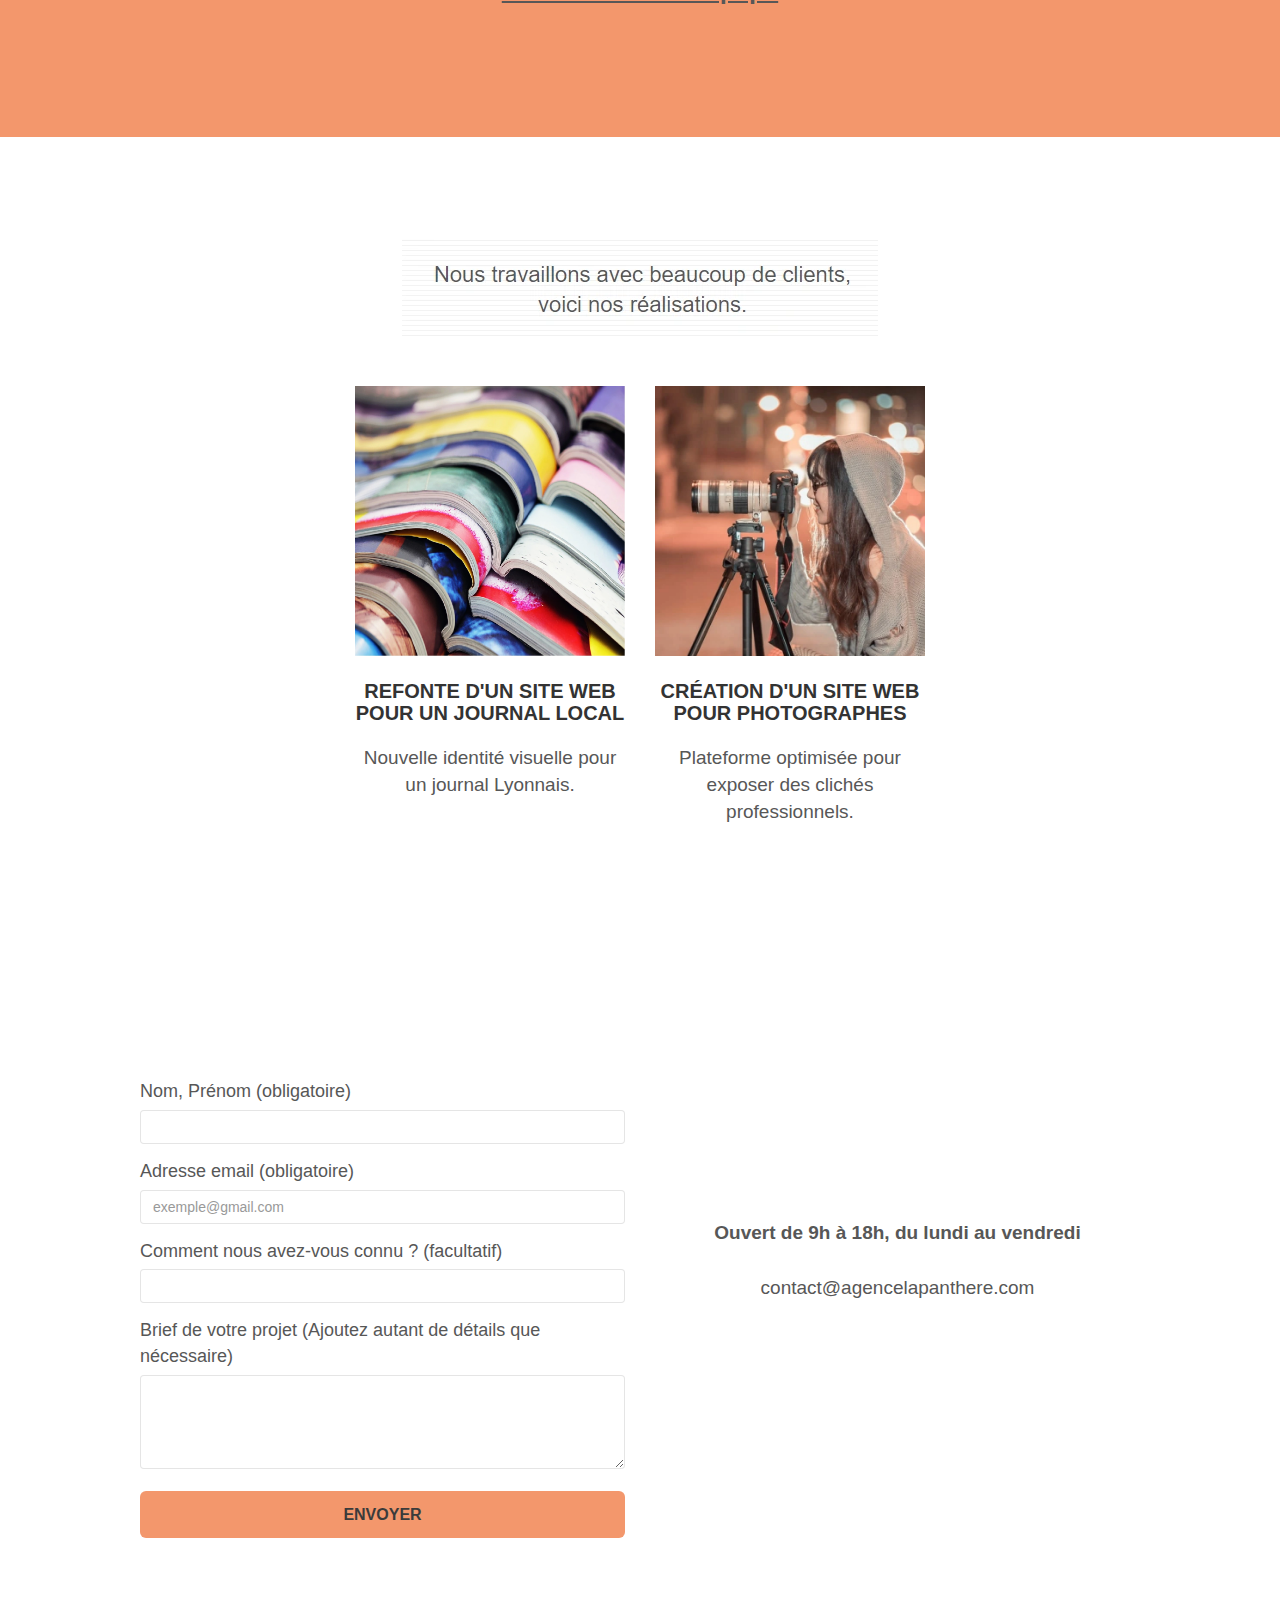
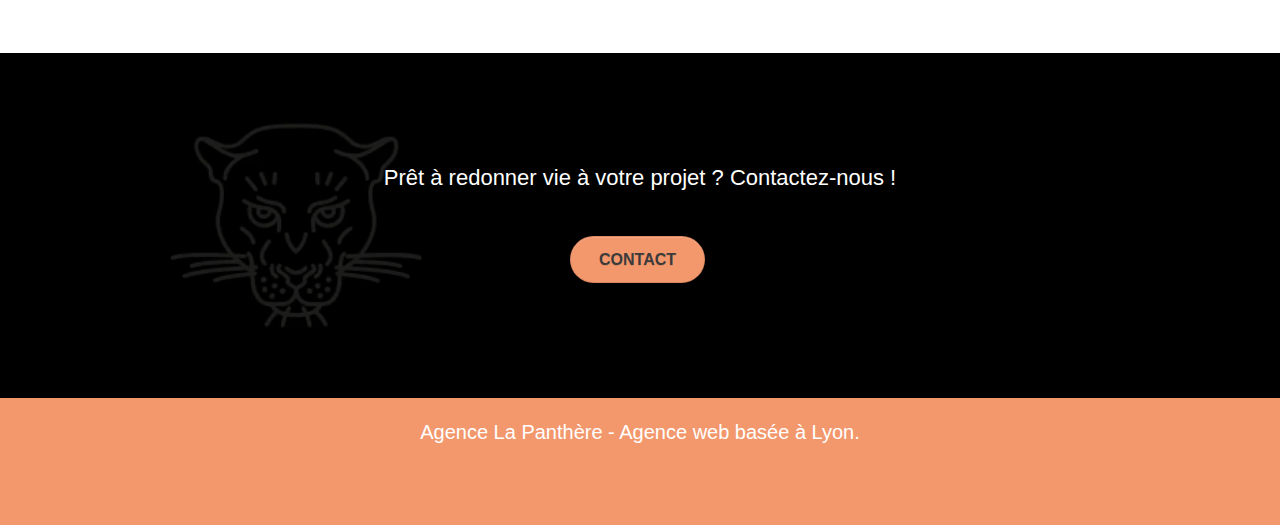
==== commit acb13d84: "Update index.html" ====
--- a/index.html
+++ b/index.html
@@ -92,7 +92,7 @@
     <div class="container bloc-md">
         <div class="row">
             <div class="col-sm-12 text-center">
-                <img alt="agence web, web design lyon, stratégie digitale" src="img/title.webp">
+                <h3 class="mg-md text-center">L'agence La Panthère est une agence de web design qui aide les entreprises à devenir attractives et visibles sur Internet</h3>
             </div>
         </div>
         <div class="row voffset-lg med-width-whitespace">
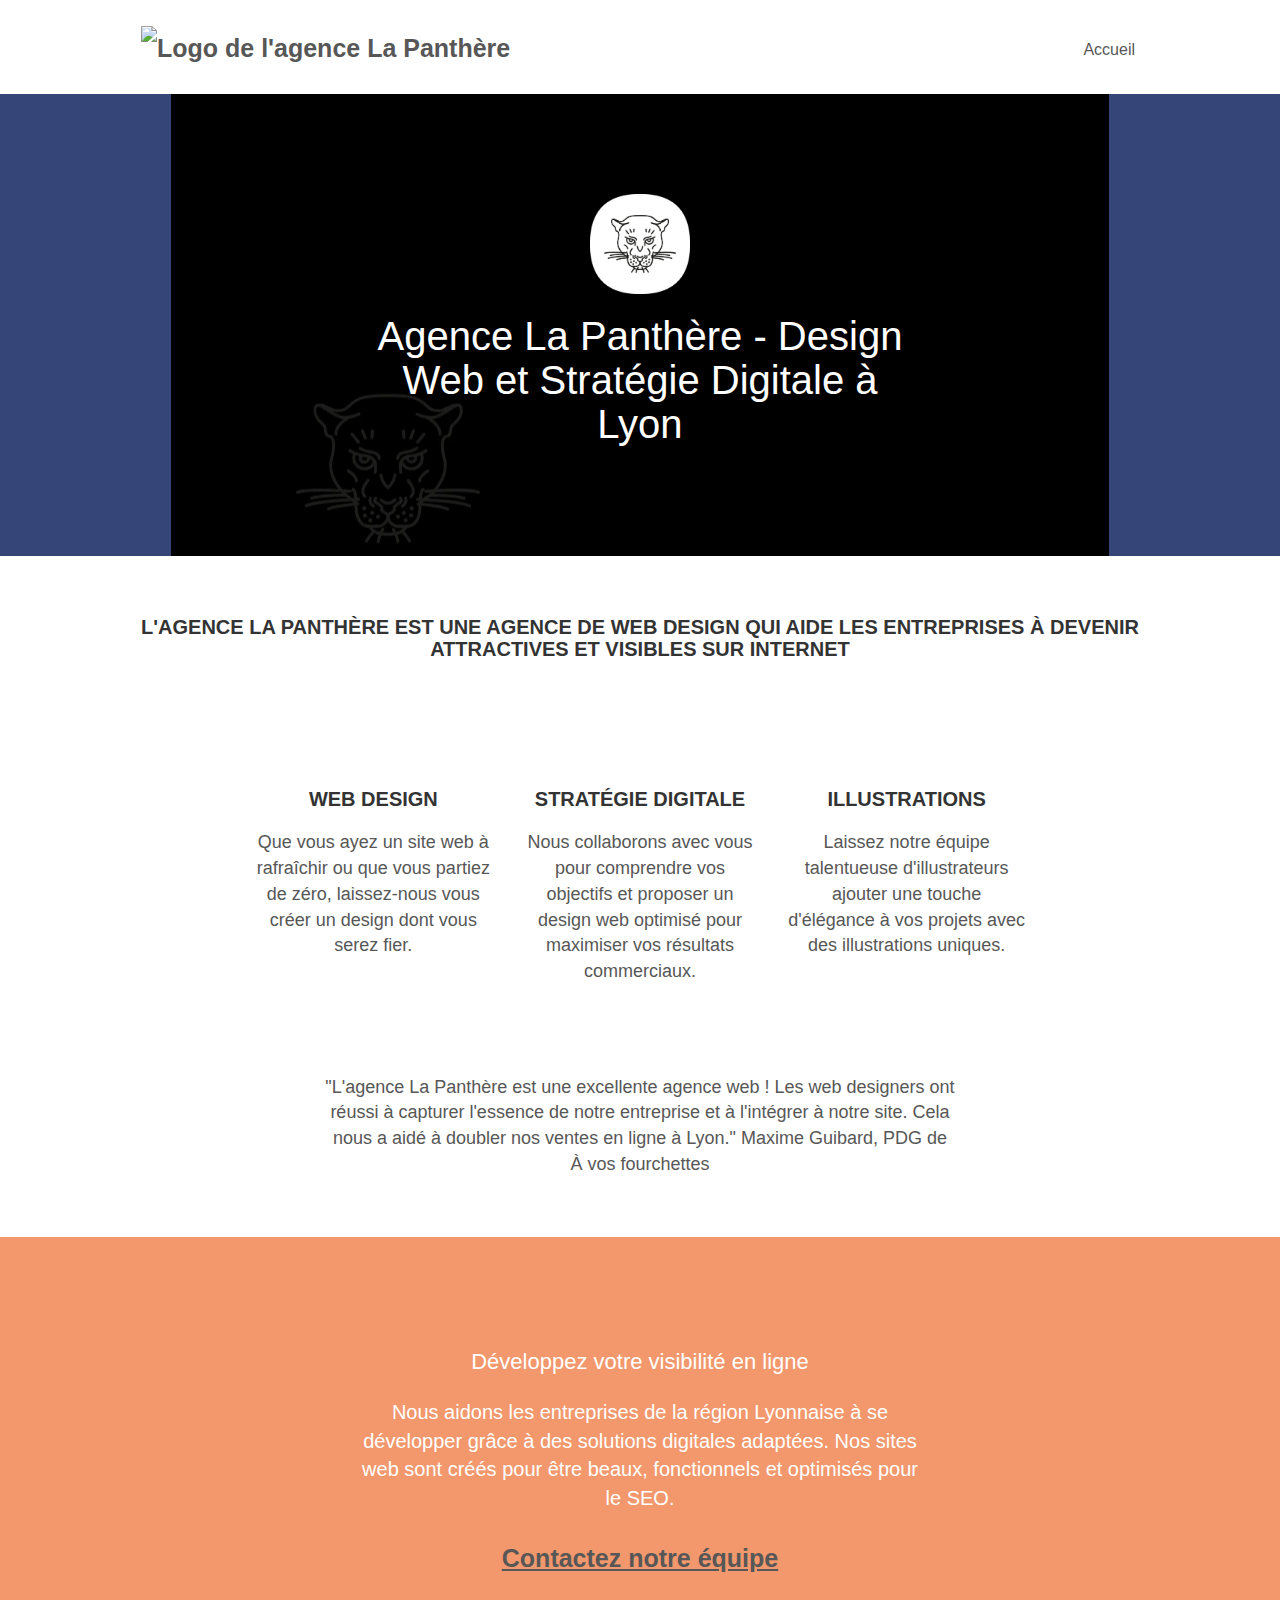
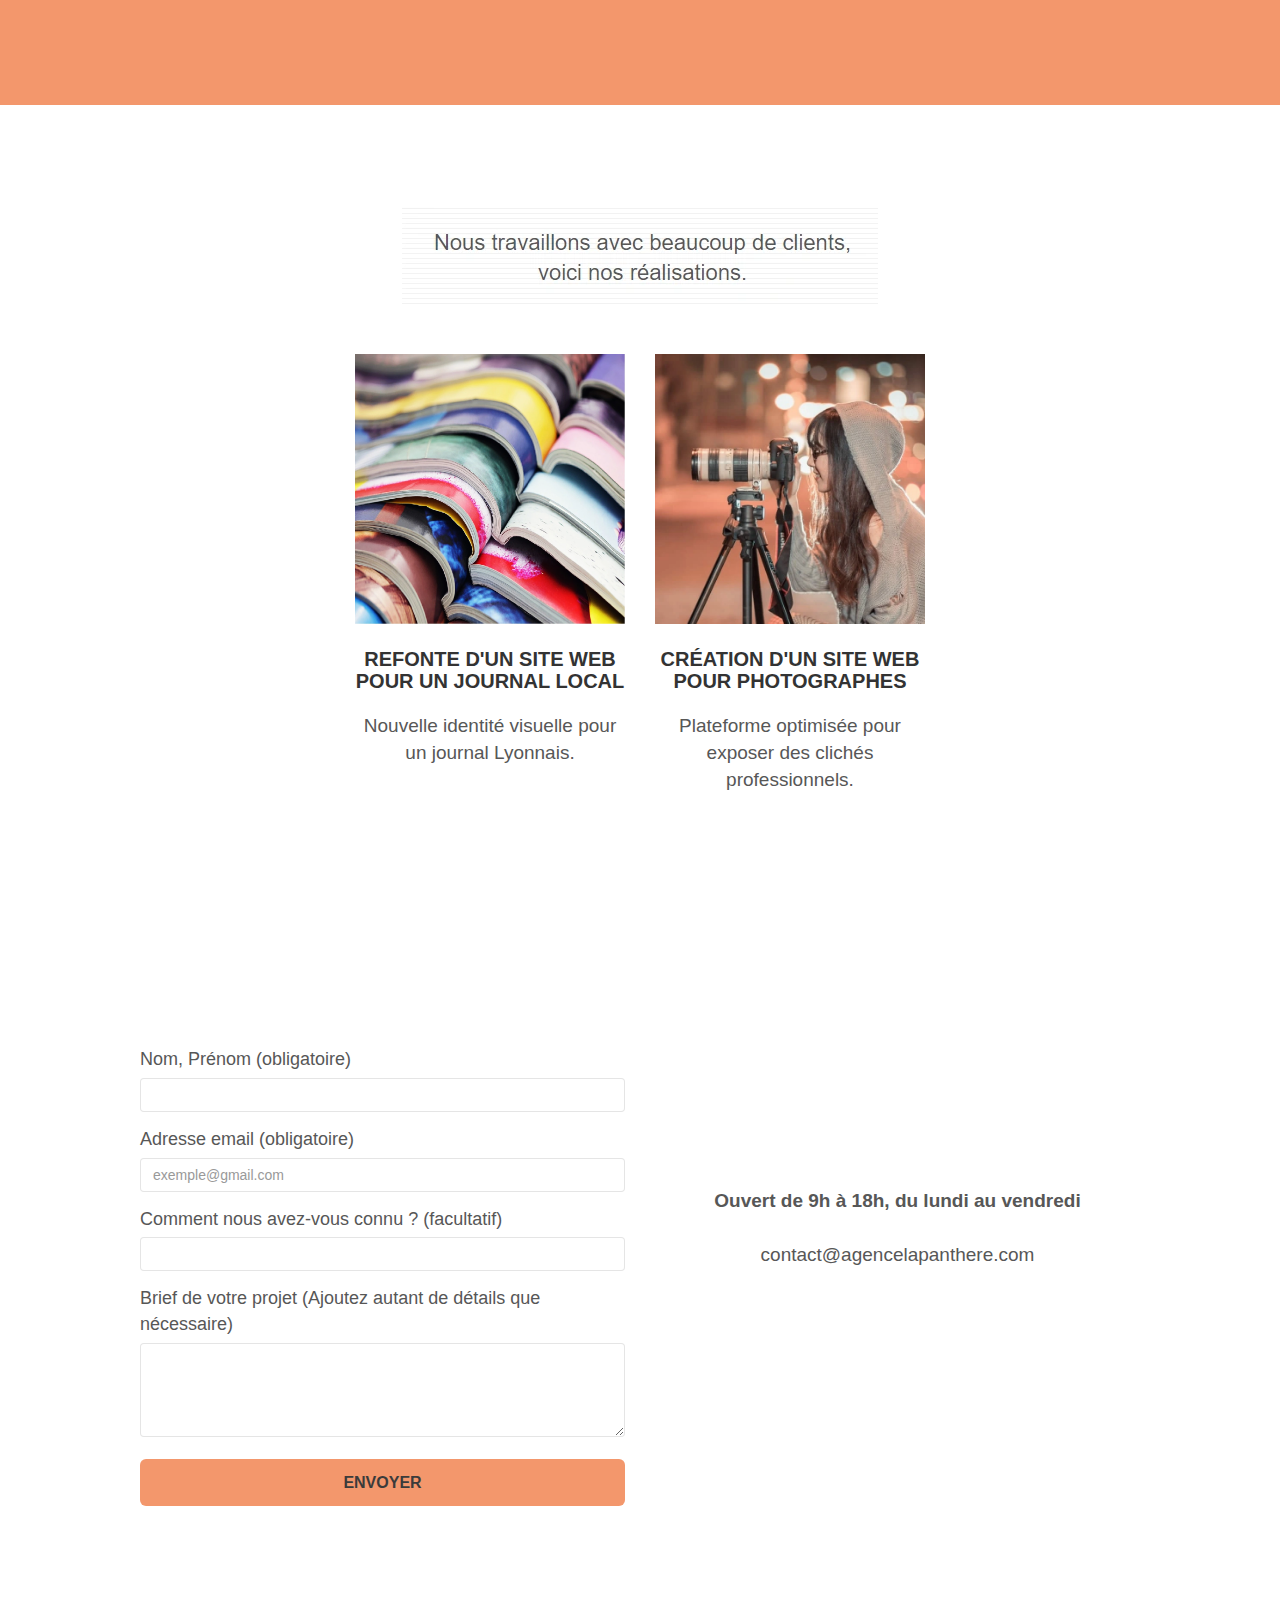
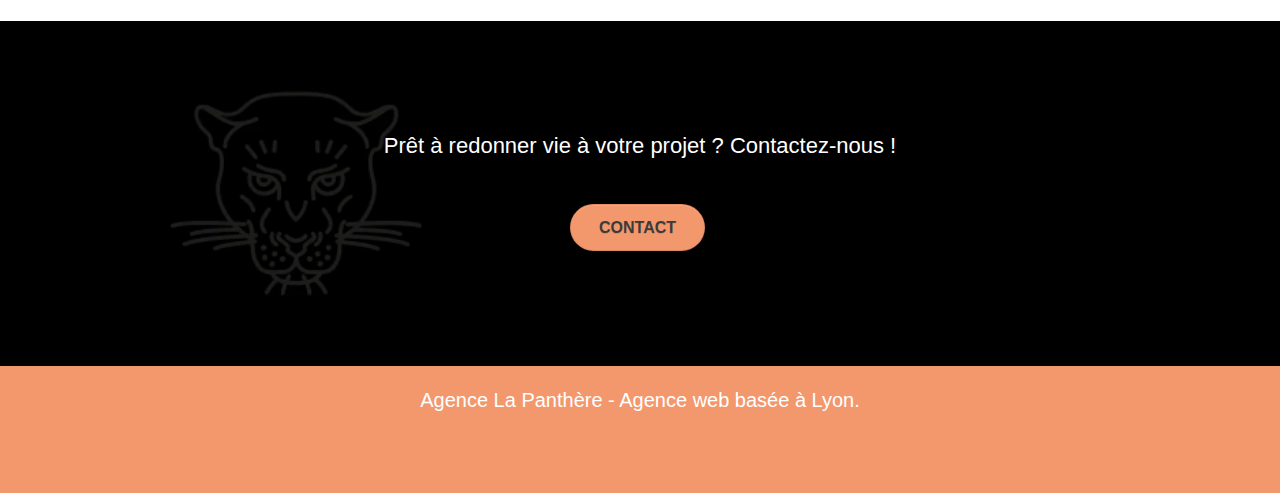
==== commit 087df4d6: "Update index.html" ====
--- a/index.html
+++ b/index.html
@@ -126,7 +126,7 @@
         </div>
         <div class="row voffset-lg voffset">
             <div class="col-xs-12 col-md-8 col-md-offset-2 text-center">
-                <img alt="citation agence web design lyon" src="img/citation.webp">
+               <p>"L'agence La Panthère est une excellente agence web ! Les web designers ont réussi à capturer l'essence de notre entreprise et à l'intégrer à notre site. Cela nous a aidé à doubler nos ventes en ligne à Lyon." Maxime Guibard, PDG de À vos fourchettes</p>
             </div>
         </div>
     </div>
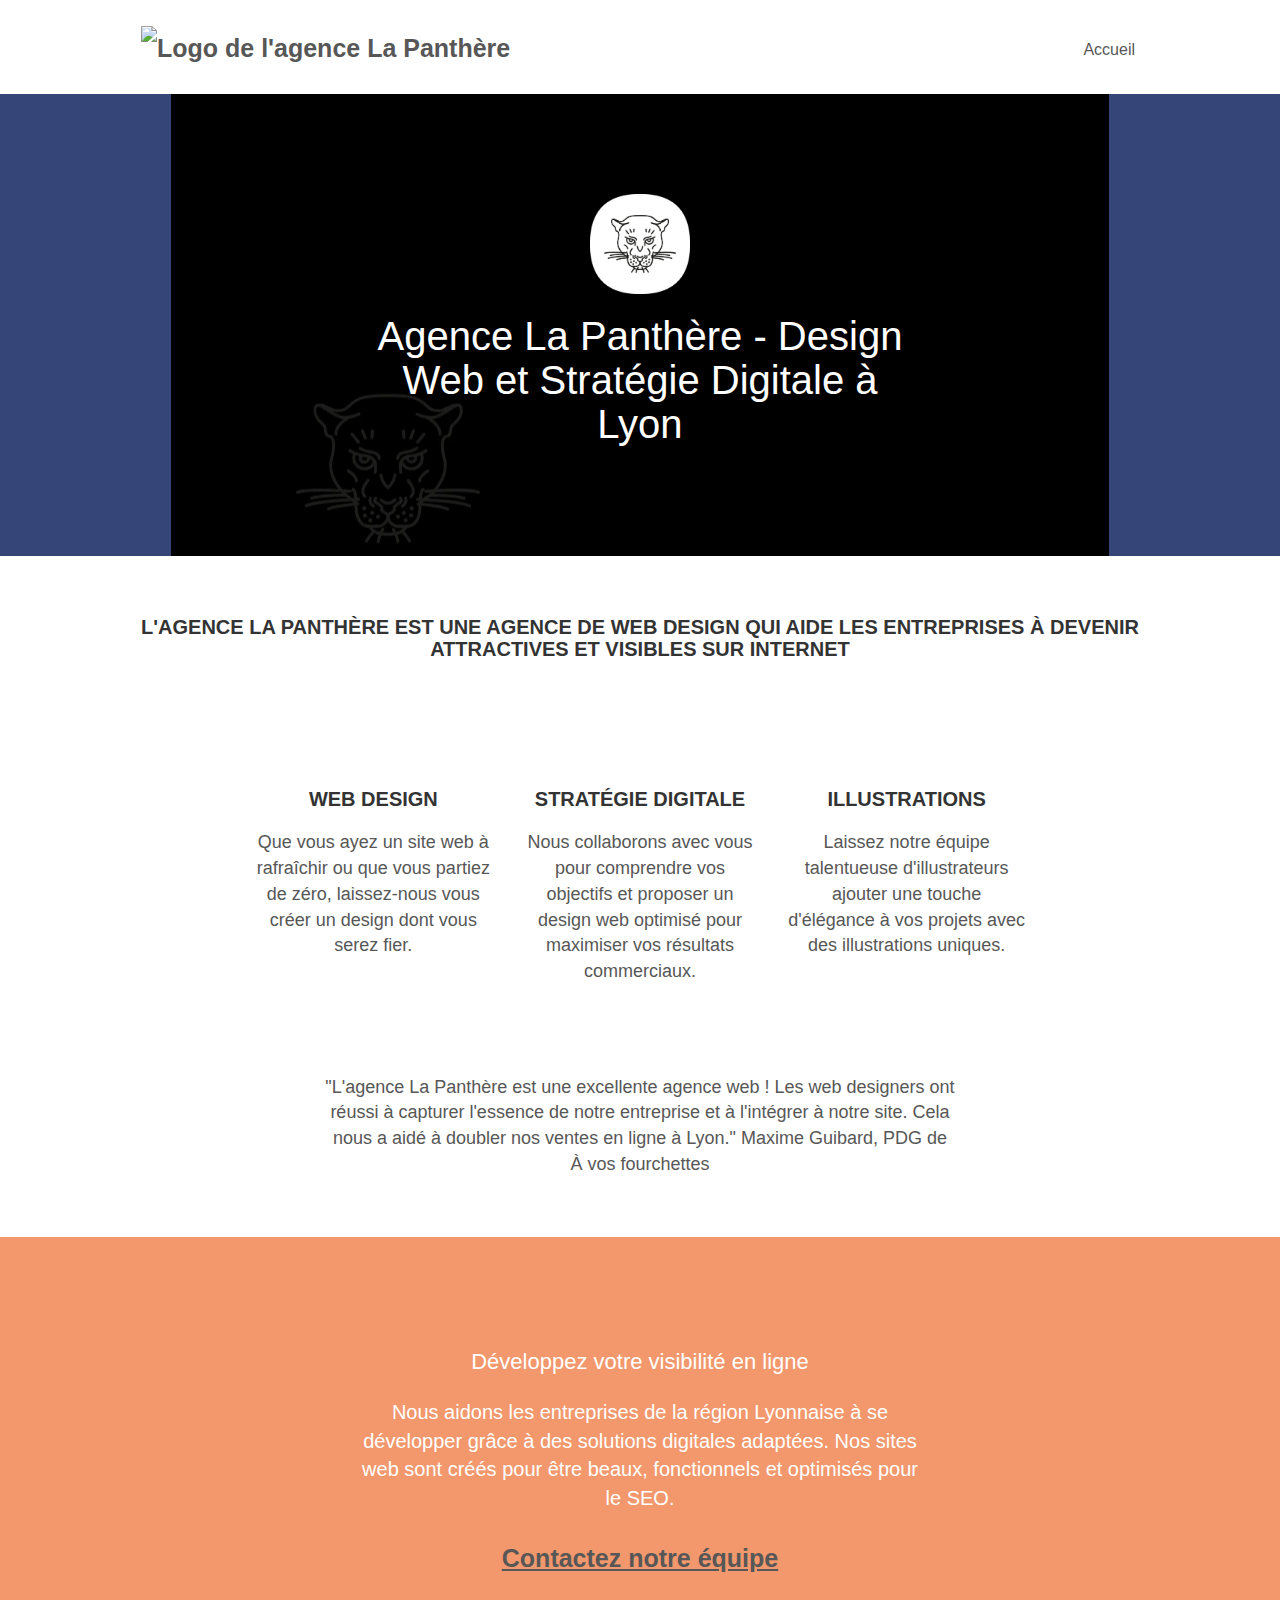
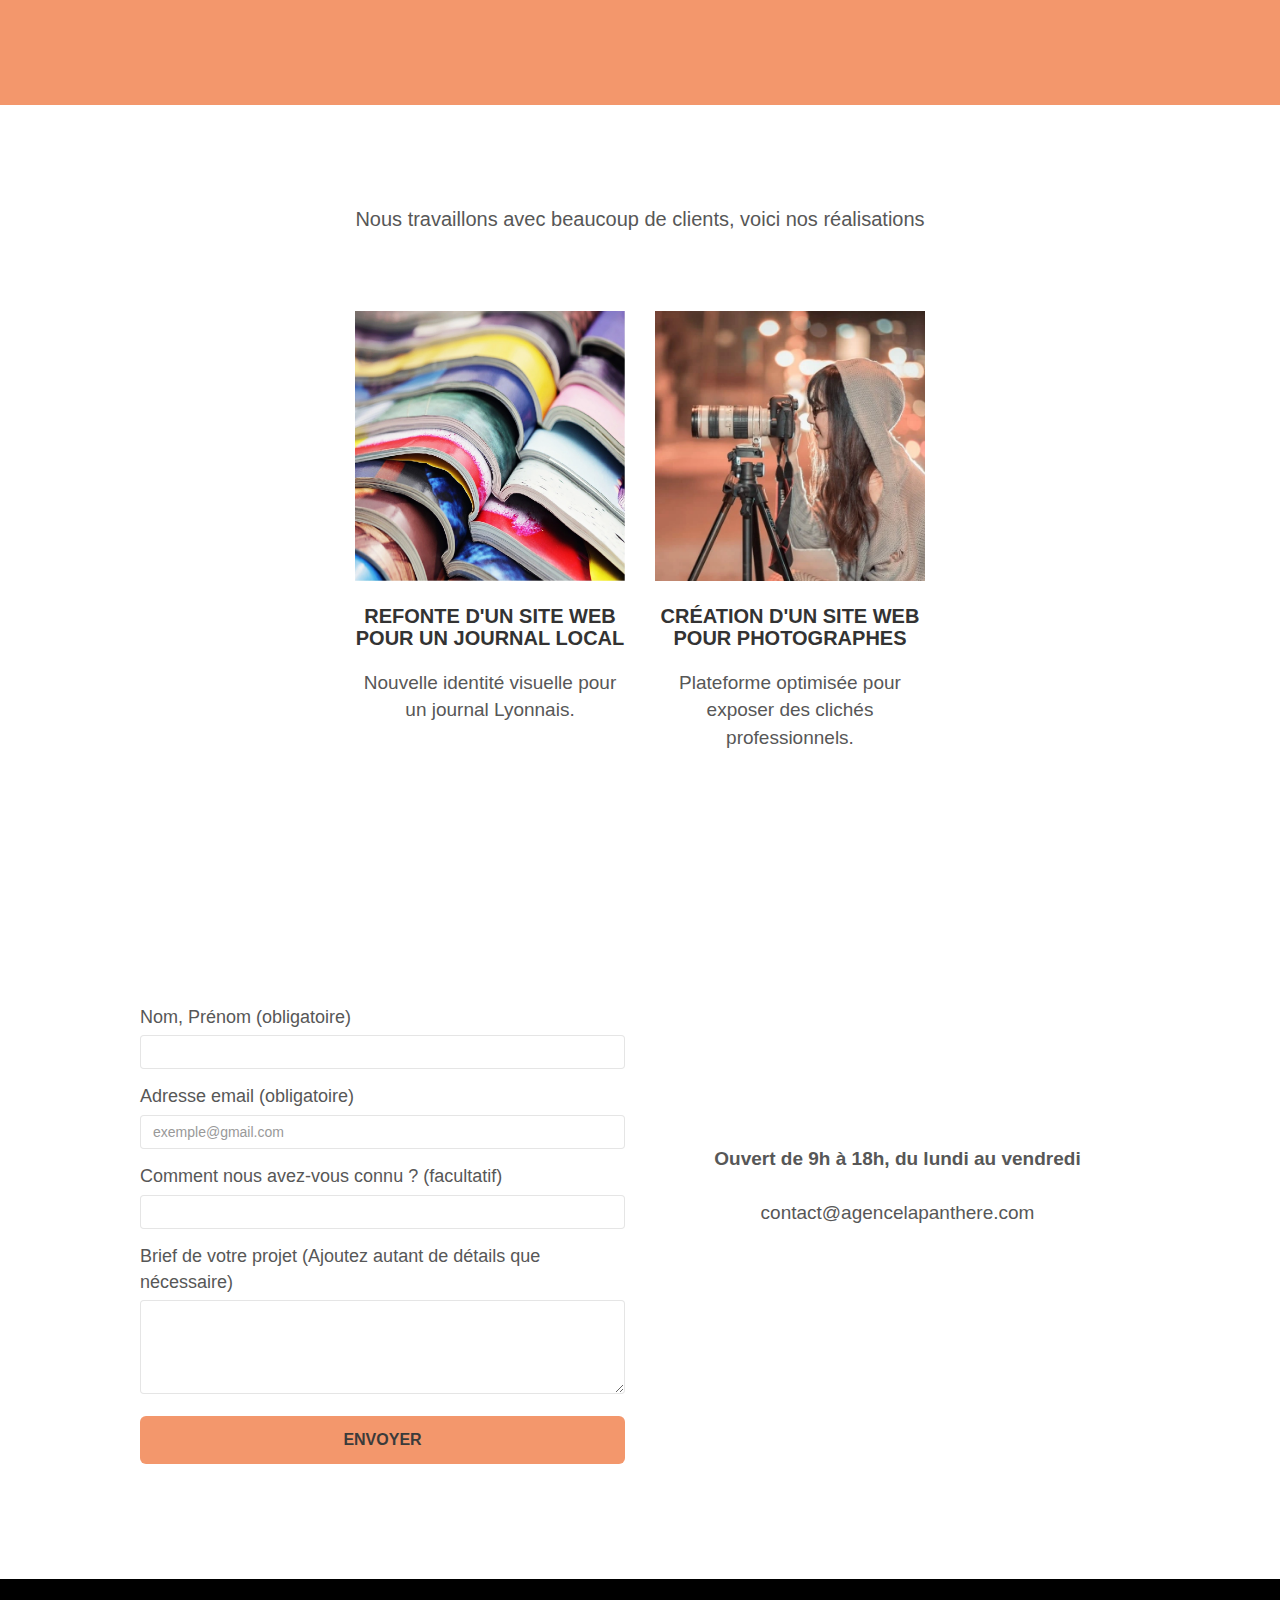
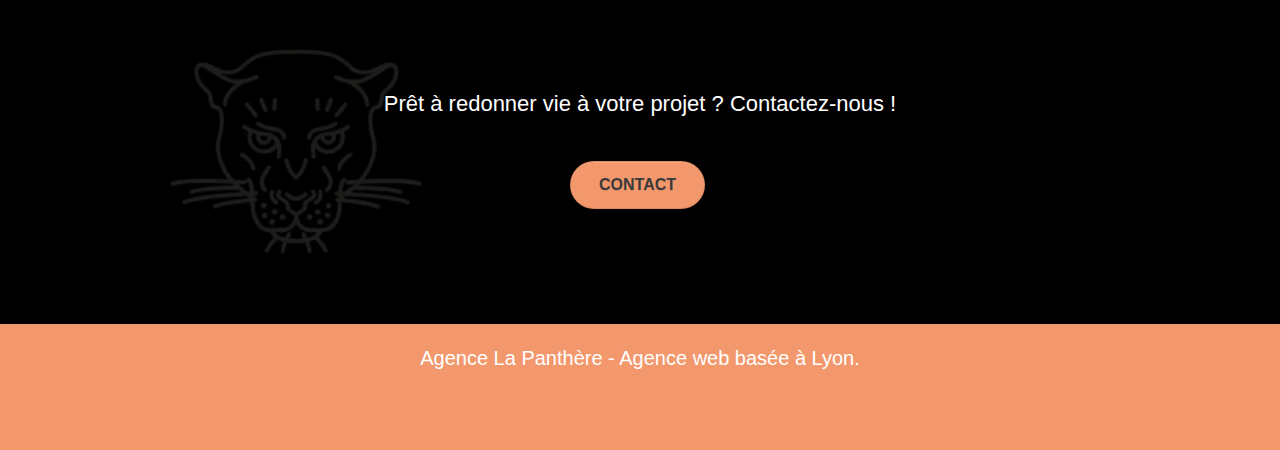
==== commit c11d1e2f: "Update index.html" ====
--- a/index.html
+++ b/index.html
@@ -153,7 +153,7 @@
     <div class="container bloc-lg">
         <div class="row">
             <div class="col-sm-12 text-center">
-                <img alt="web design lyon, stratégie web" src="img/title2.webp">
+                <p>Nous travaillons avec beaucoup de clients, voici nos réalisations</p>
             </div>
         </div>
         <div class="row tight-width-whitespace portfolio-row">
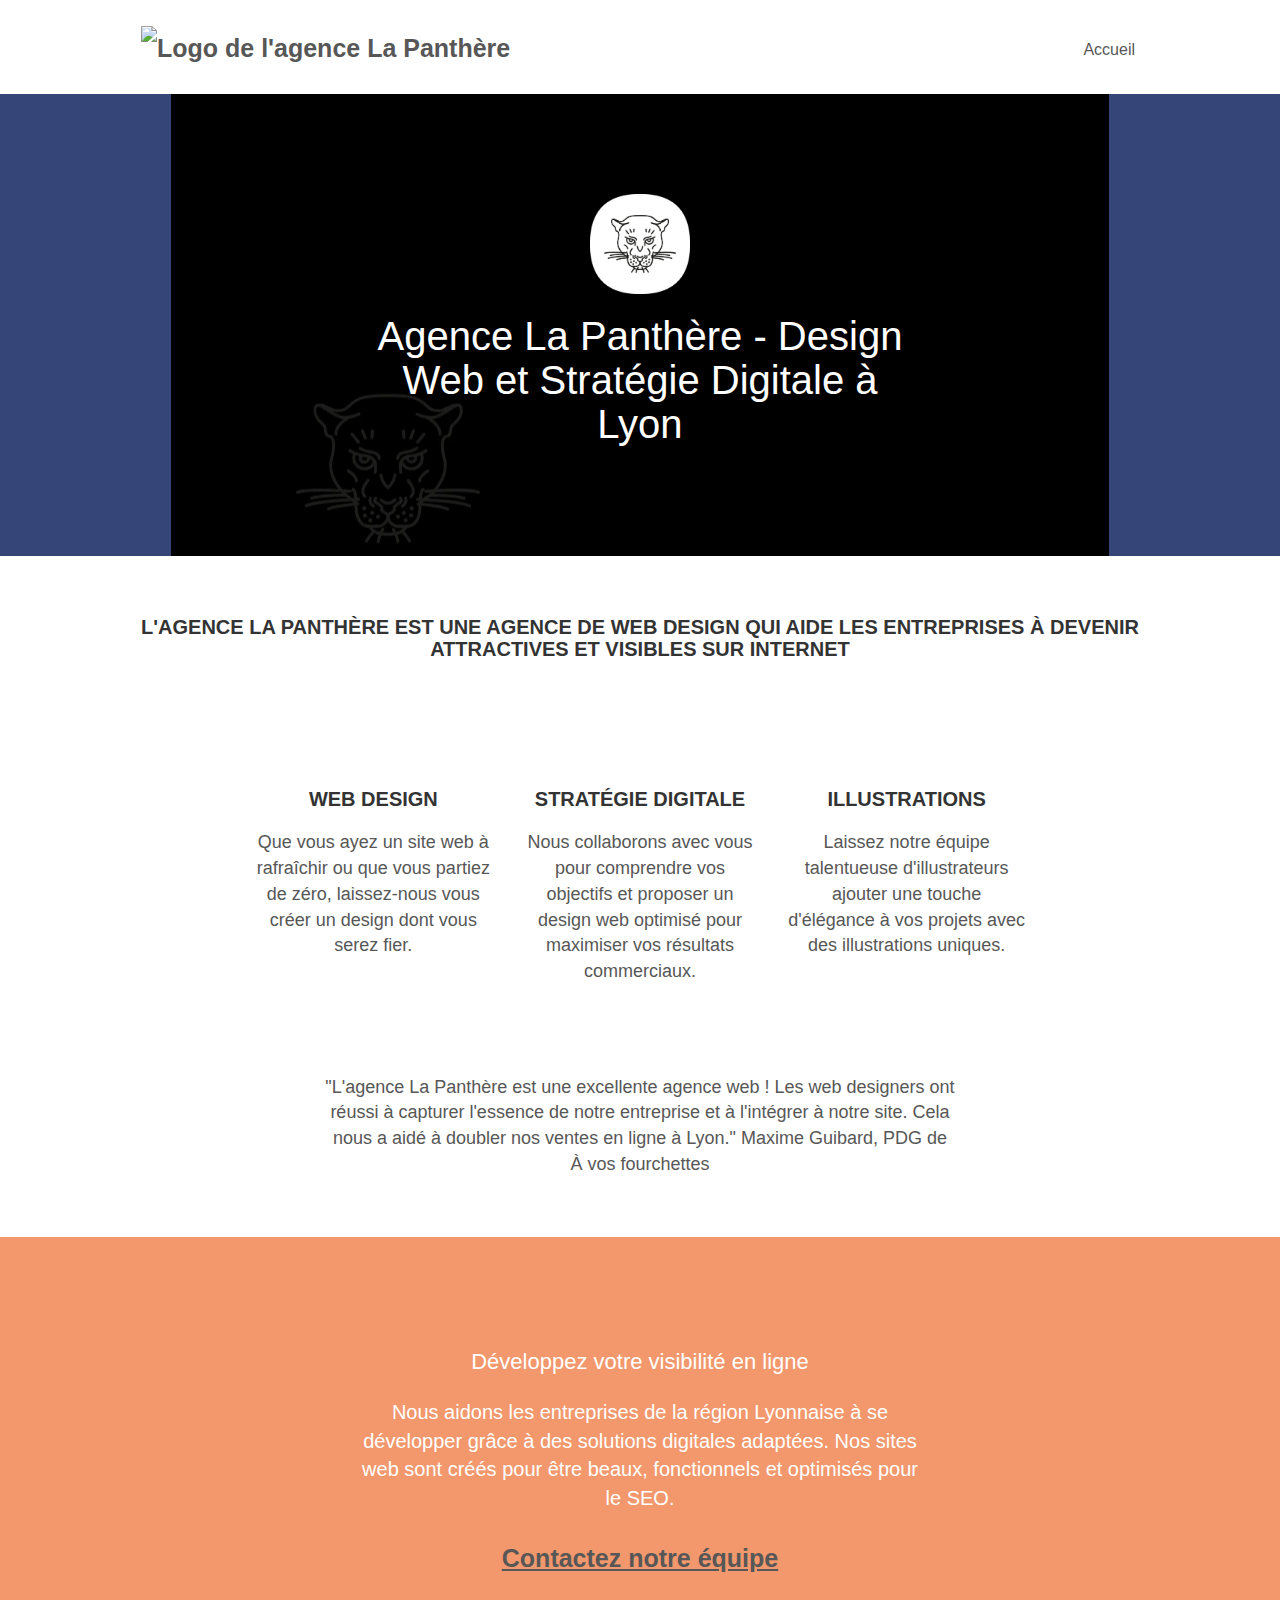
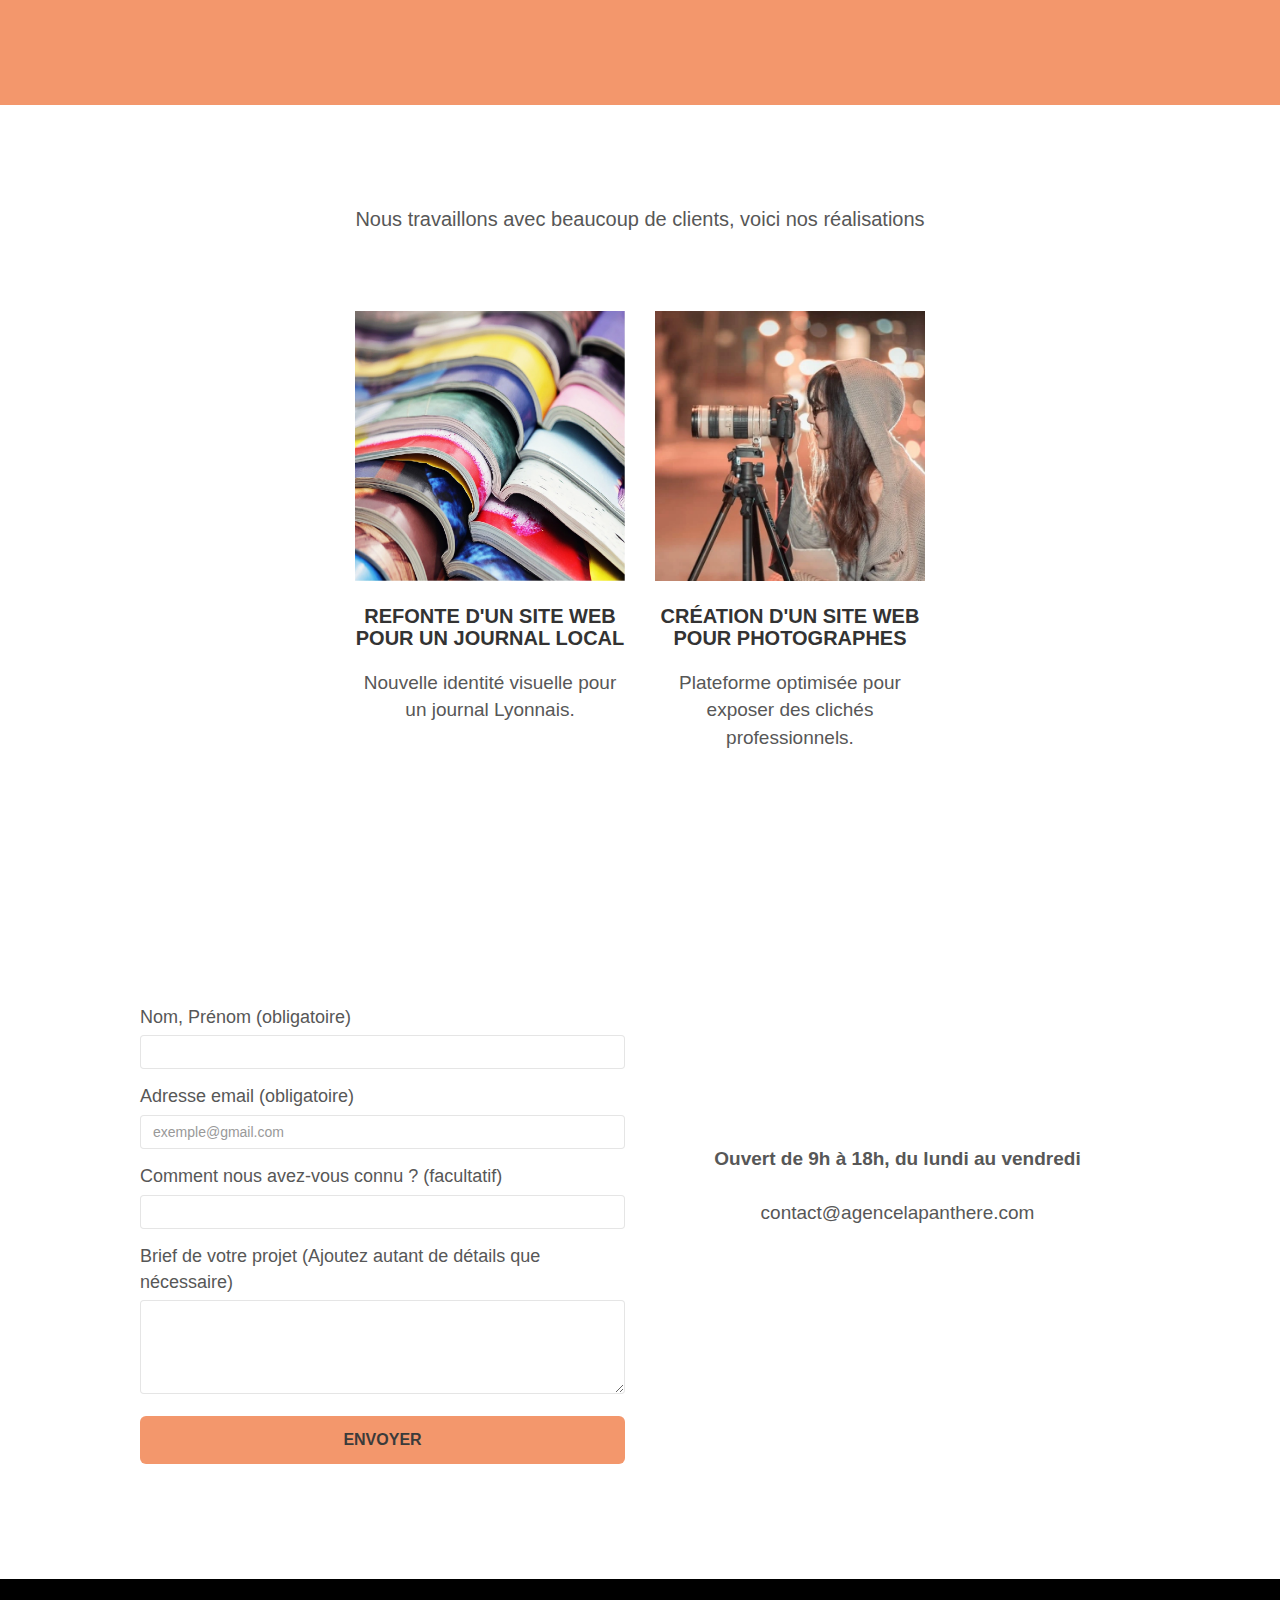
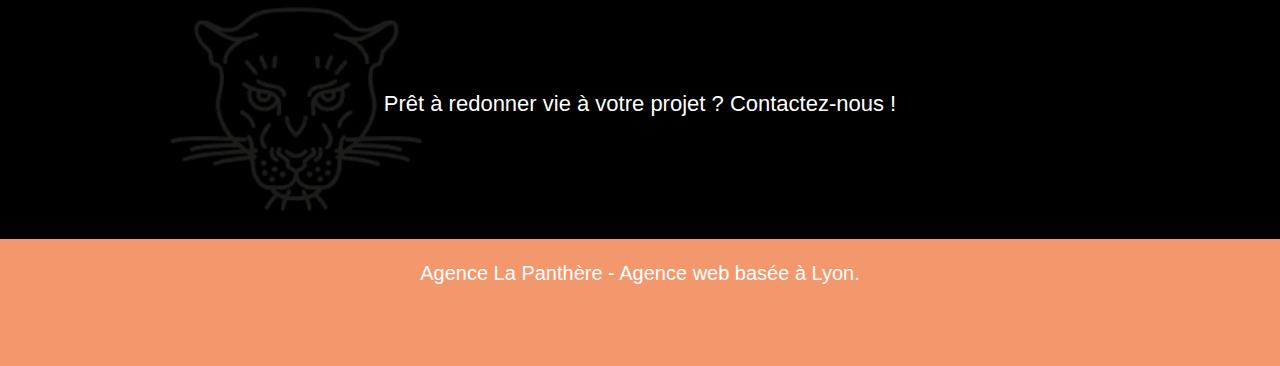
==== commit 09601a3c: "Update index.html" ====
--- a/index.html
+++ b/index.html
@@ -232,9 +232,6 @@
     <div class="container bloc-lg">
         <div class="row">
             <h2 class="mg-md text-center tc-white">Prêt à redonner vie à votre projet ? Contactez-nous !</h2>
-            <div class="col-sm-12 text-center">
-                <a href="contact-agence-web-lyon.html" class="btn btn-atomic-tangerine btn-clean btn-rd btn-lg cta-hero">Contact</a>
-            </div>
         </div>
     </div>
 </div>
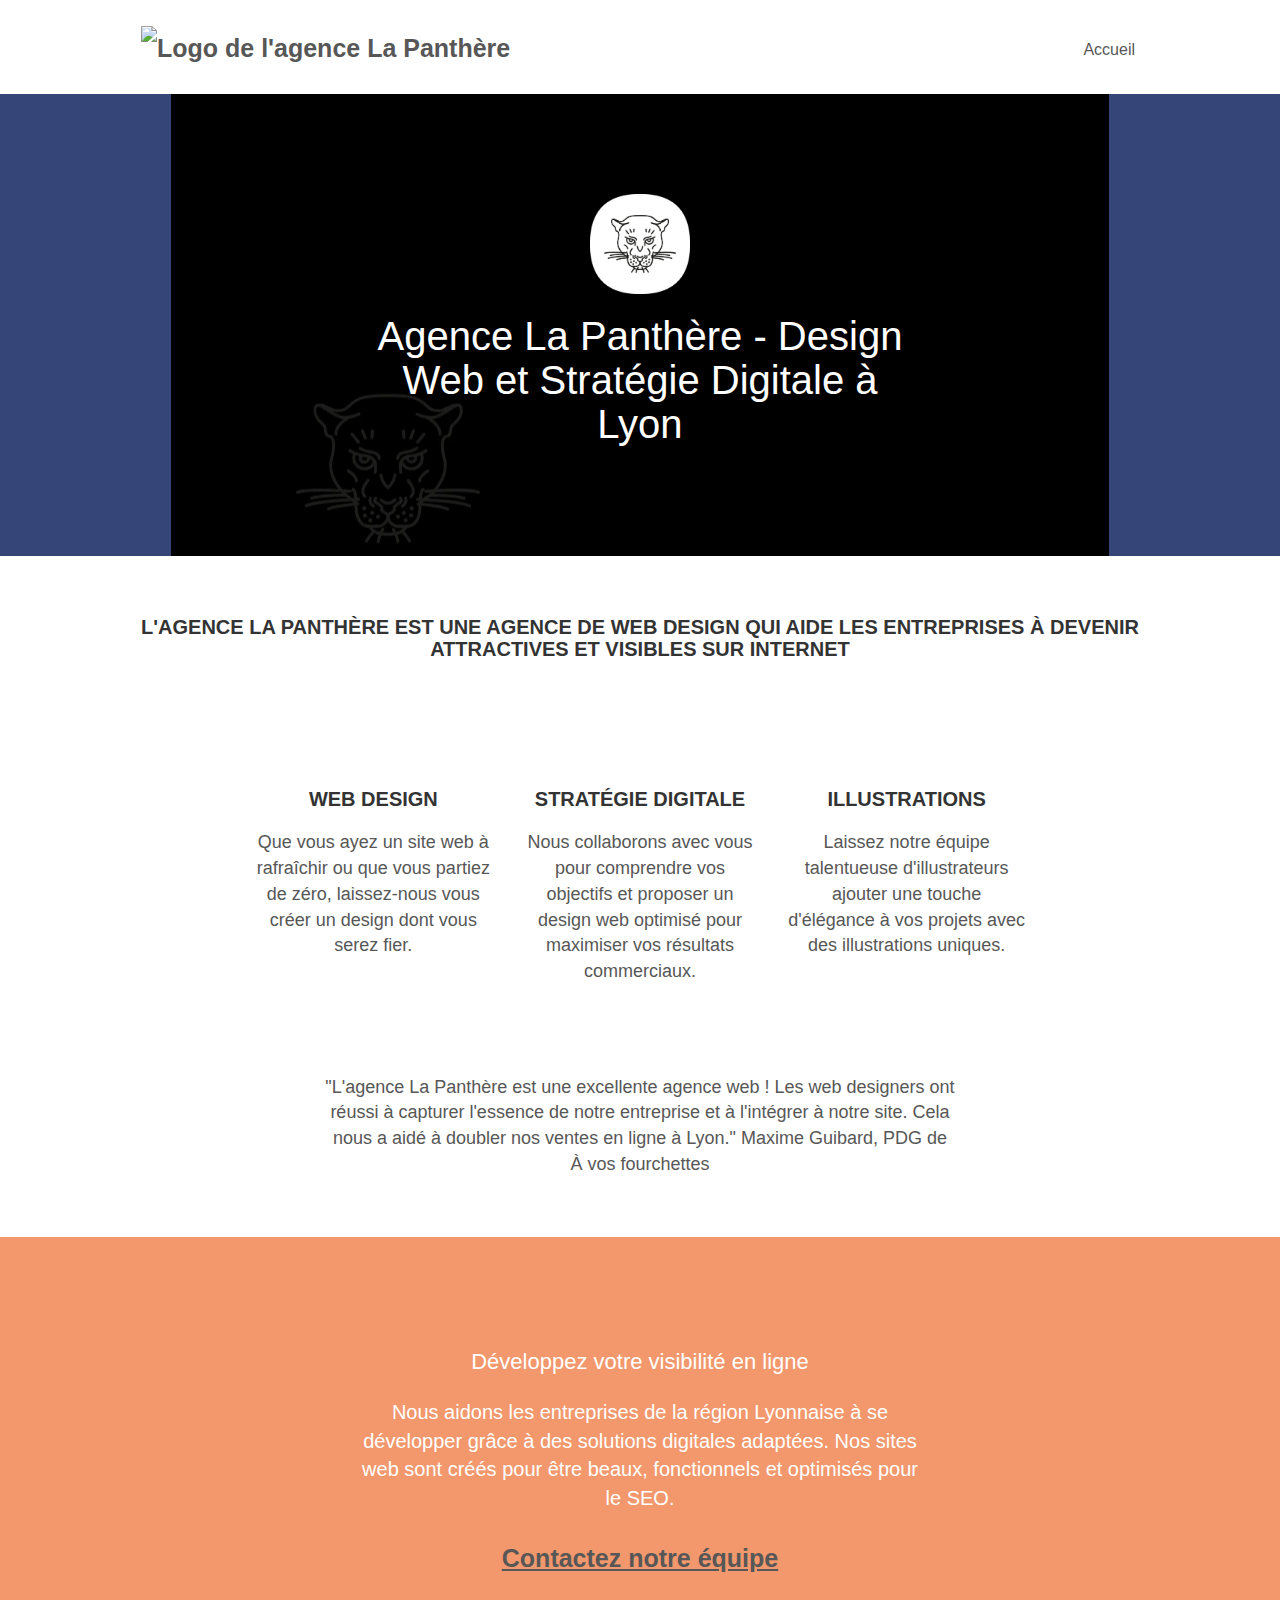
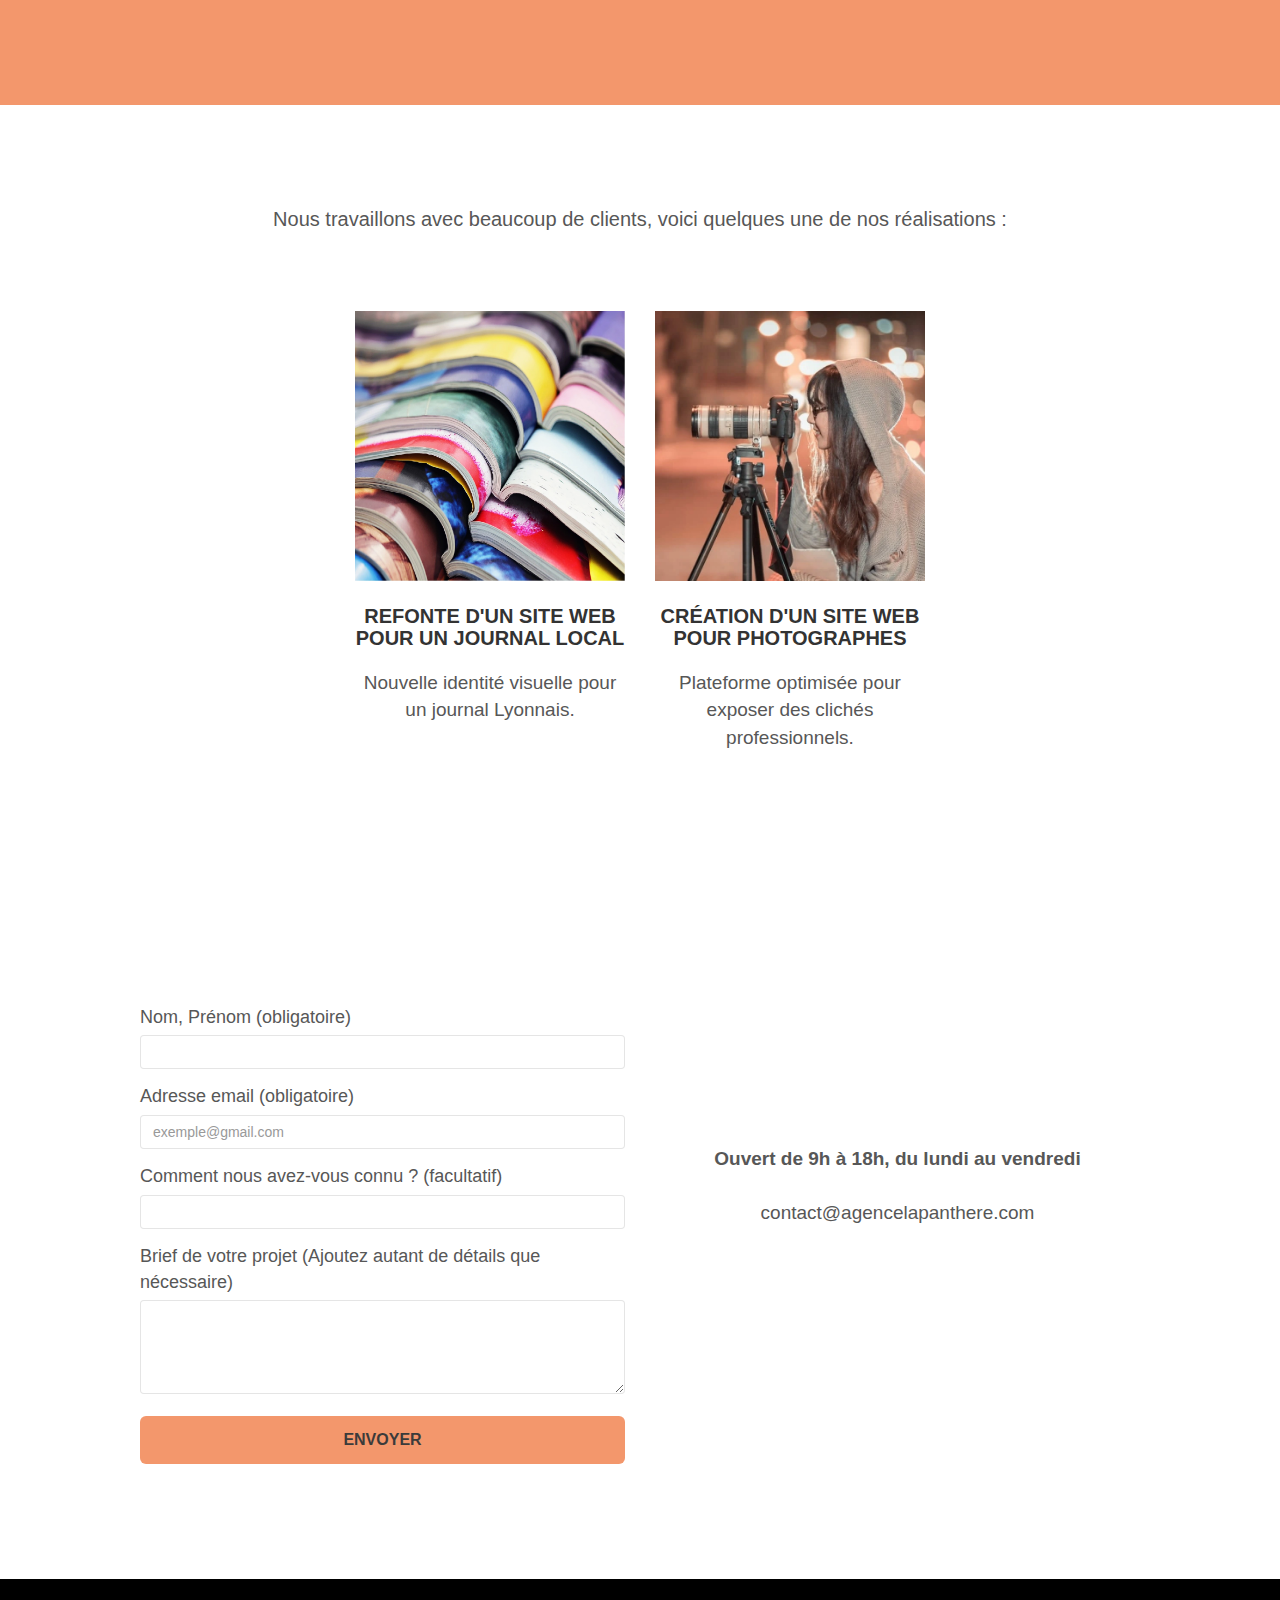
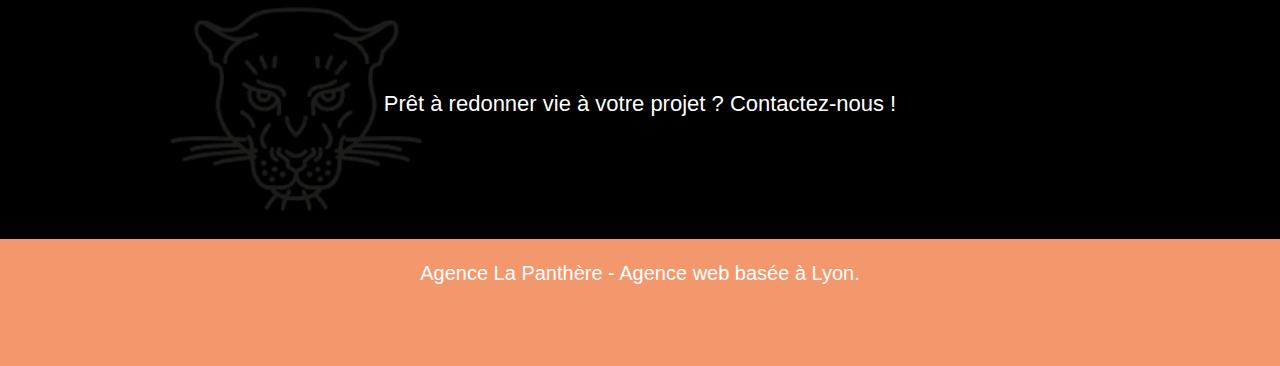
==== commit 3d7bbfa8: "Update index.html" ====
--- a/index.html
+++ b/index.html
@@ -153,7 +153,7 @@
     <div class="container bloc-lg">
         <div class="row">
             <div class="col-sm-12 text-center">
-                <p>Nous travaillons avec beaucoup de clients, voici nos réalisations</p>
+                <p>Nous travaillons avec beaucoup de clients, voici quelques une de nos réalisations : </p>
             </div>
         </div>
         <div class="row tight-width-whitespace portfolio-row">
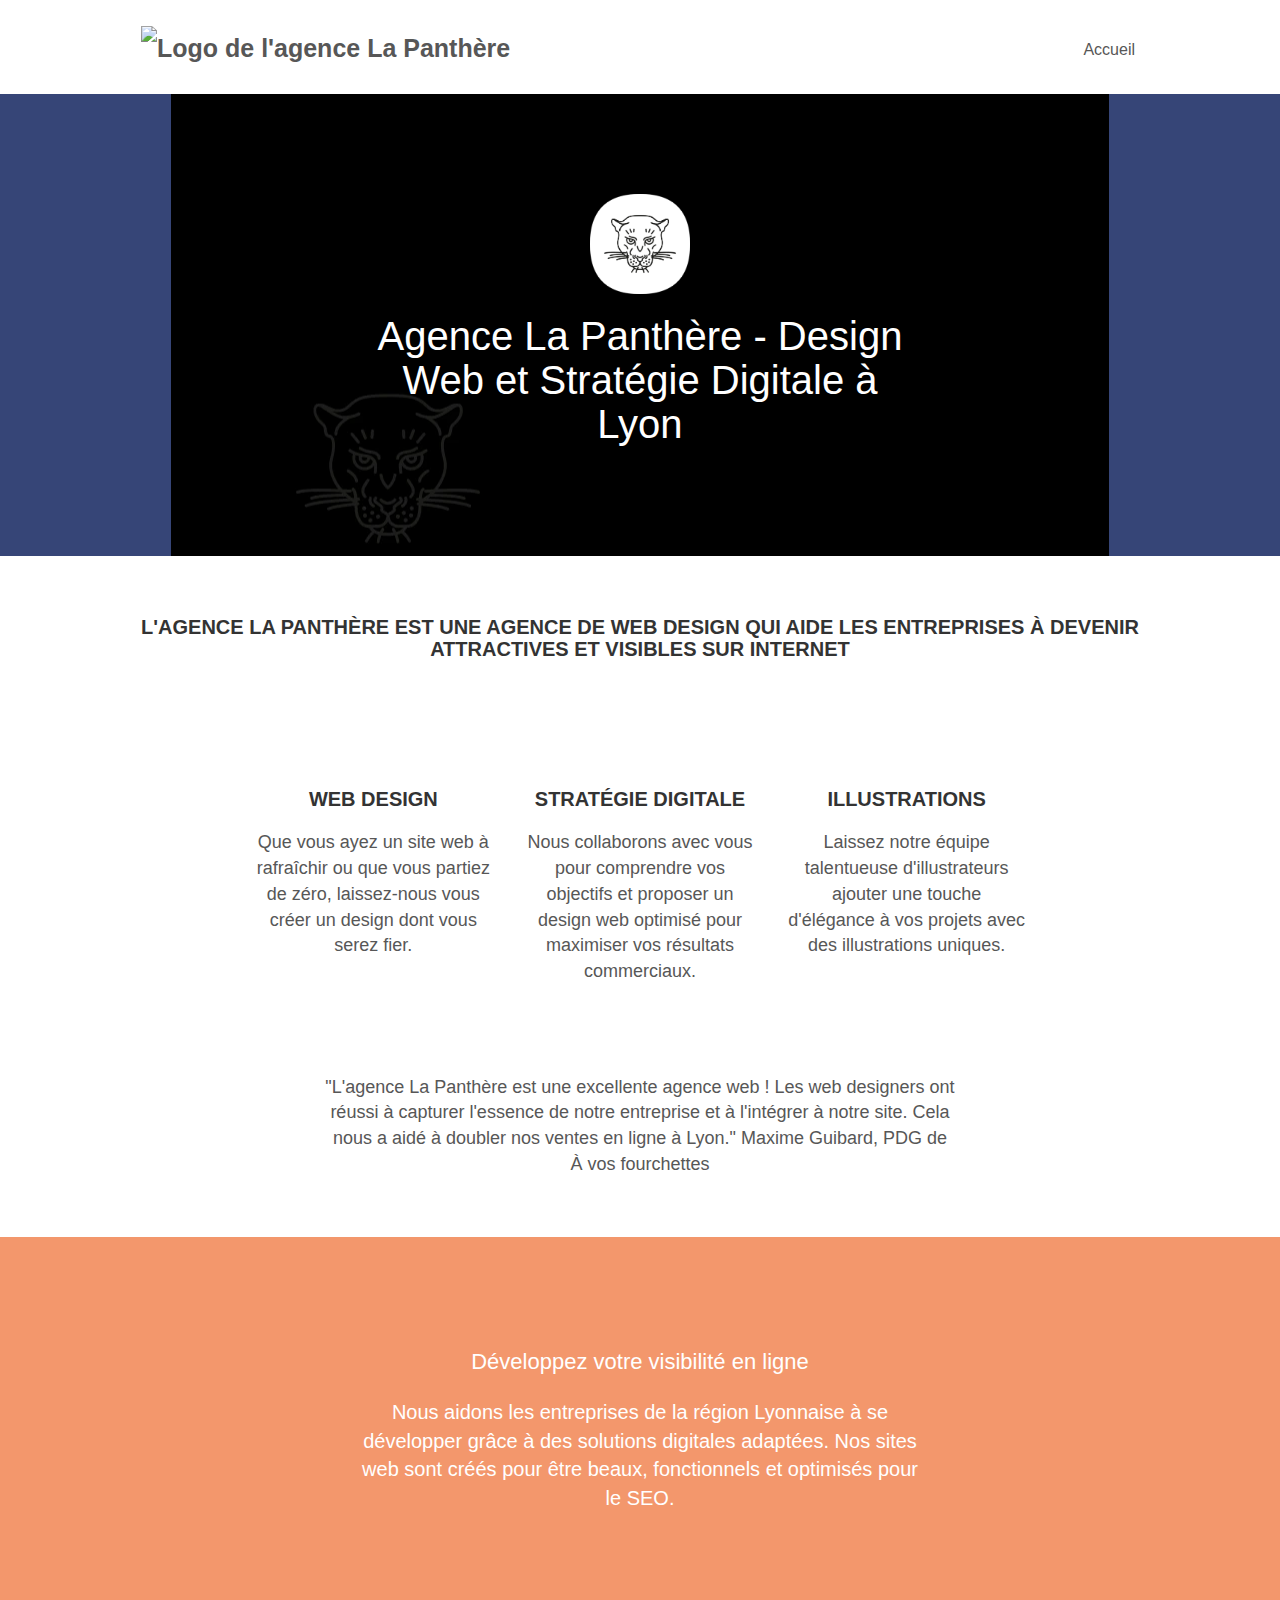
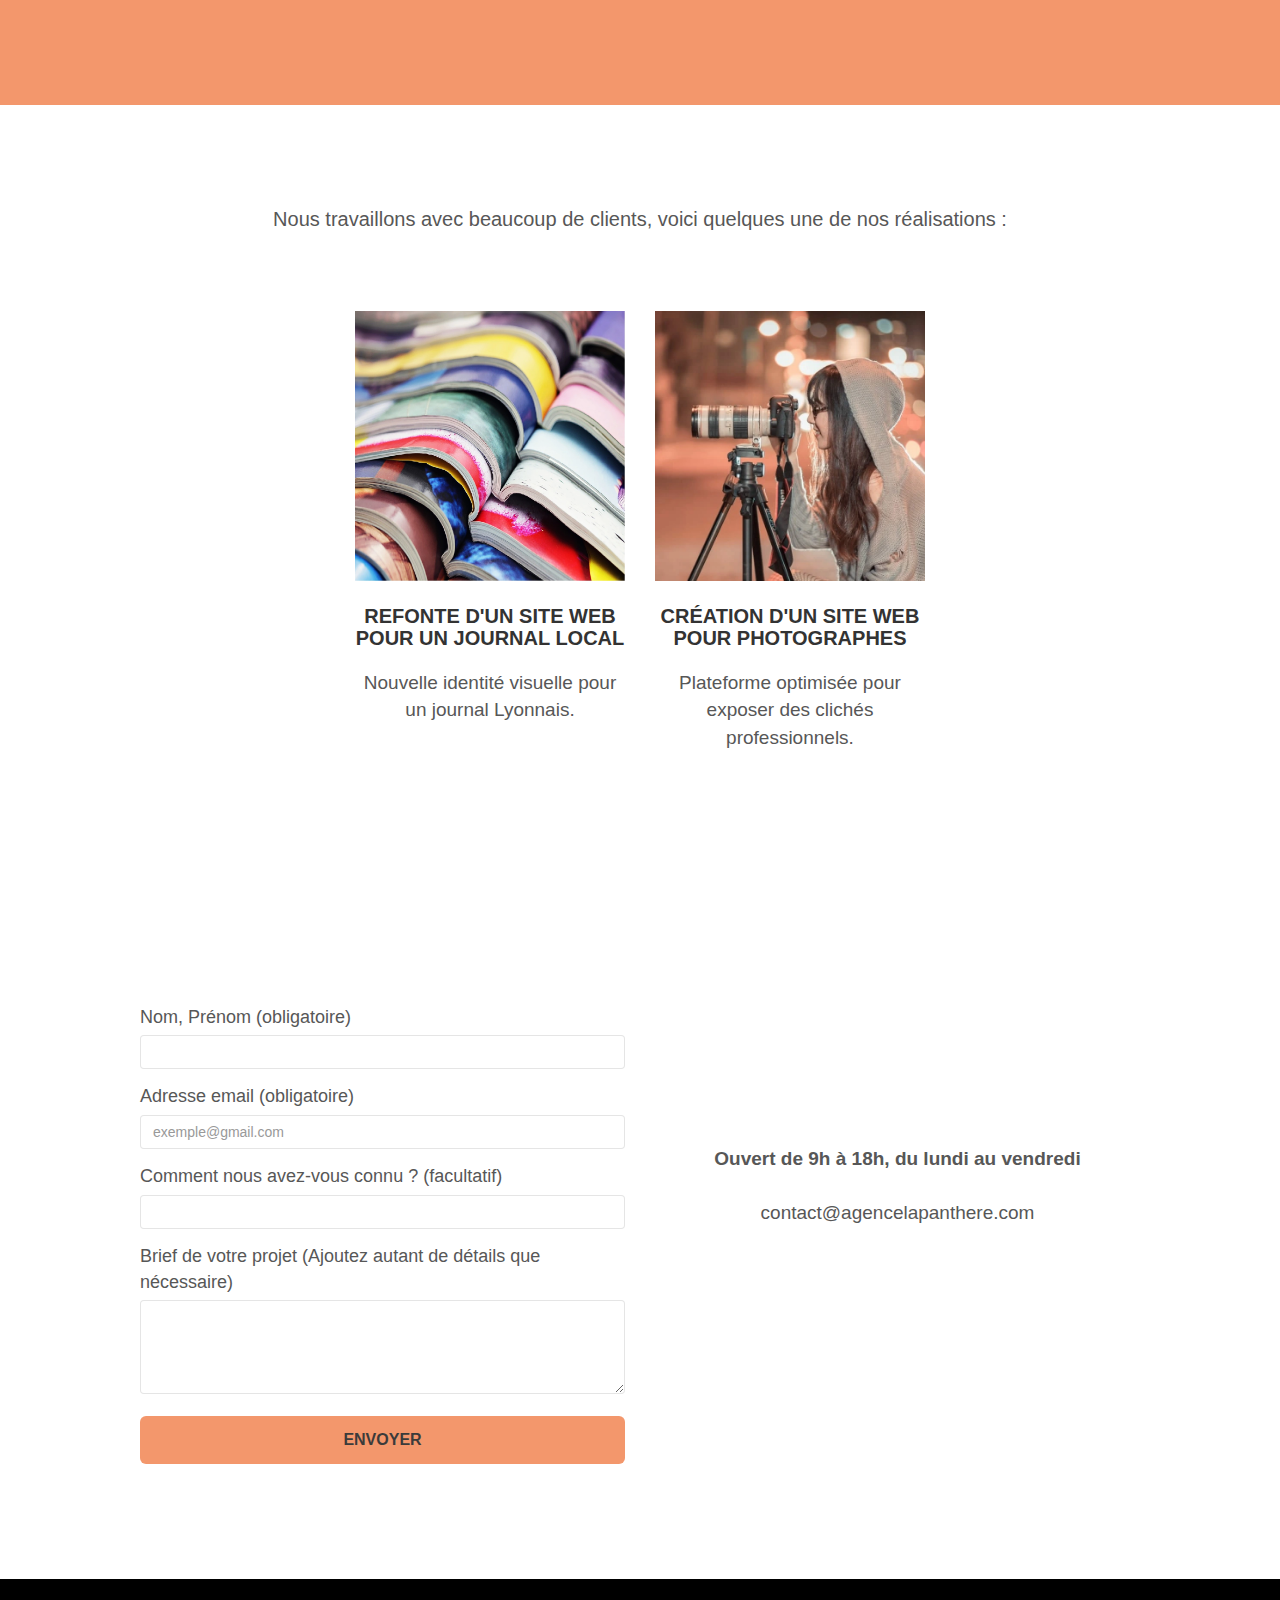
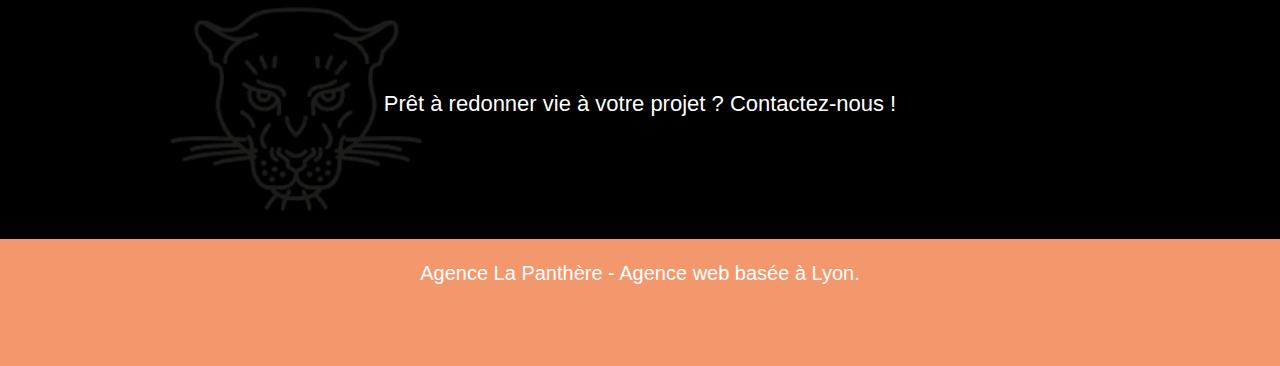
==== commit 5394045e: "Update index.html" ====
--- a/index.html
+++ b/index.html
@@ -140,7 +140,7 @@
             <div class="col-sm-12">
                 <h2 class="mg-md text-center tc-white">Développez votre visibilité en ligne</h2>
                 <p class="text-center white">
-                    Nous aidons les entreprises de la région Lyonnaise à se développer grâce à des solutions digitales adaptées. Nos sites web sont créés pour être beaux, fonctionnels et optimisés pour le SEO. <br><br><a class="ltc-white bold-link" href="contact-agence-web-lyon.html">Contactez notre équipe</a><br>
+                    Nous aidons les entreprises de la région Lyonnaise à se développer grâce à des solutions digitales adaptées. Nos sites web sont créés pour être beaux, fonctionnels et optimisés pour le SEO. <br><br><a class="ltc-white bold-link" href="contact-agence-web-lyon.html"></a><br>
                 </p>
             </div>
         </div>
